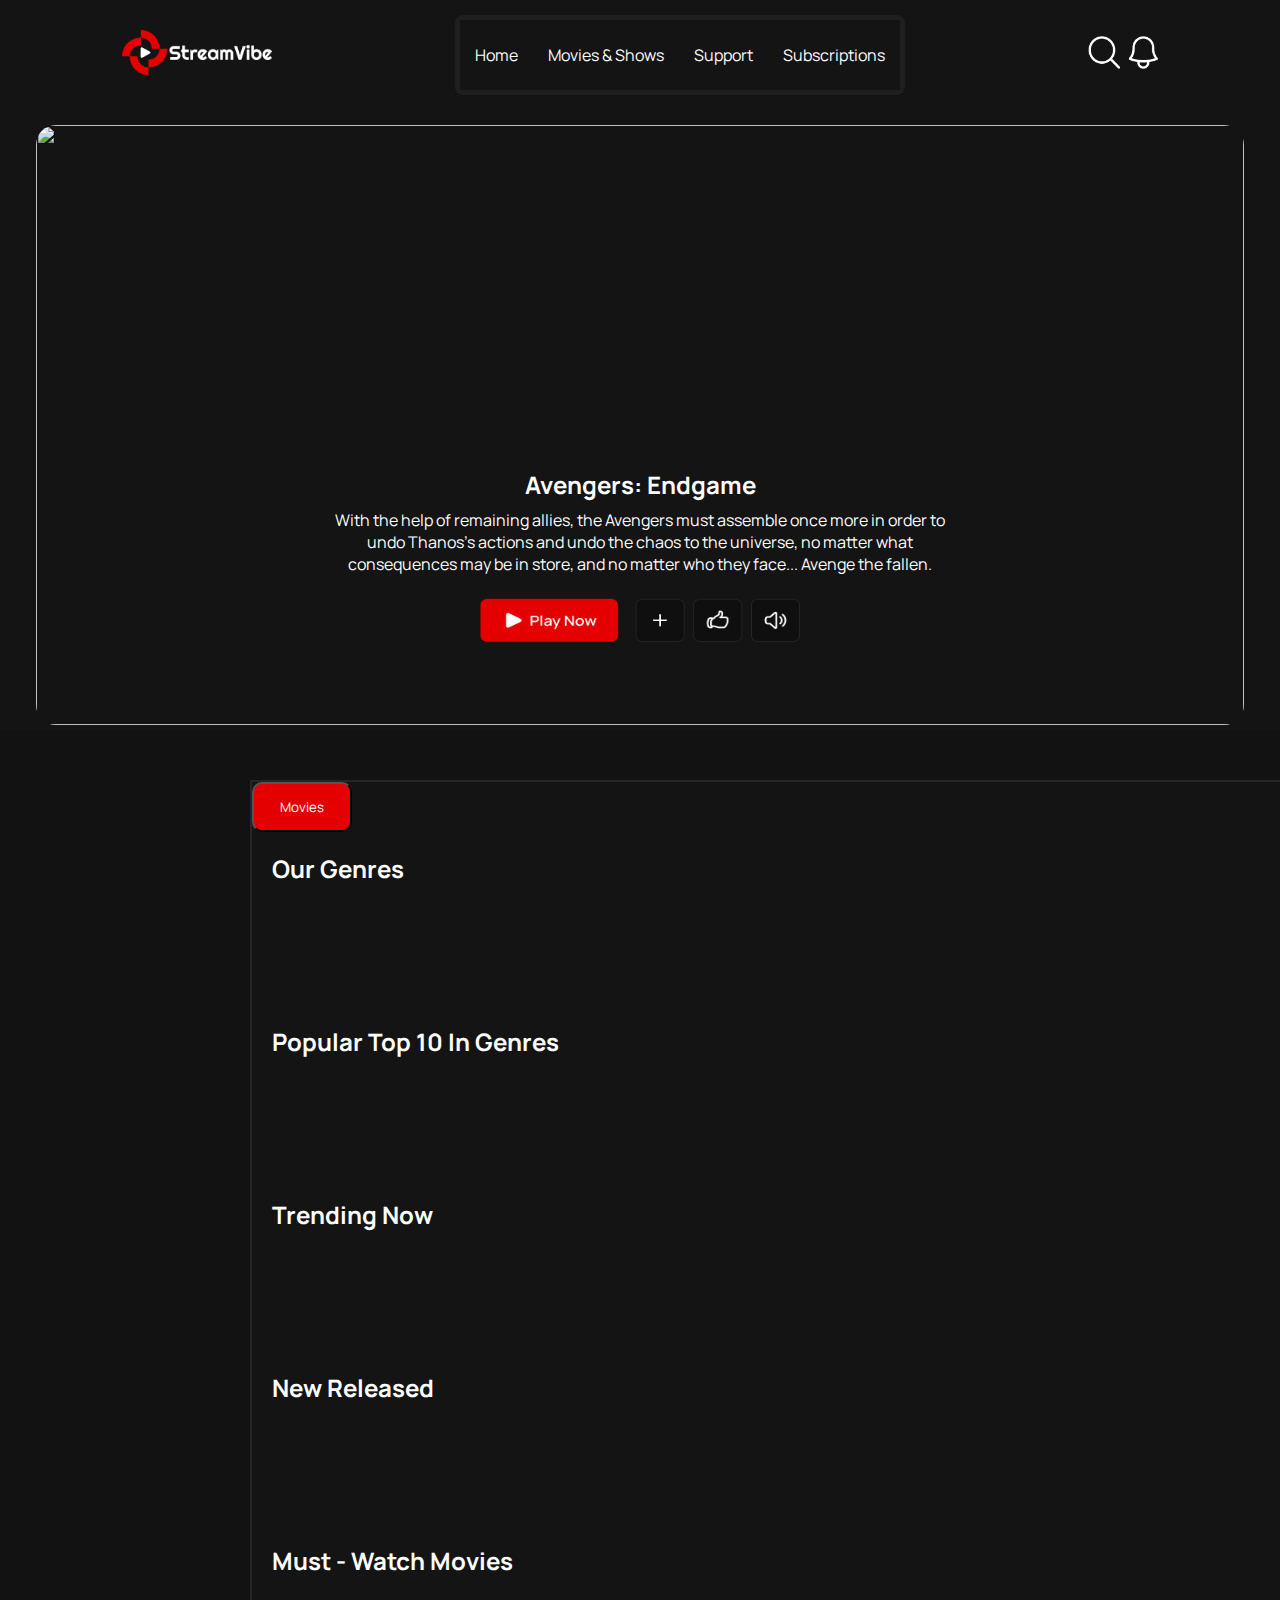
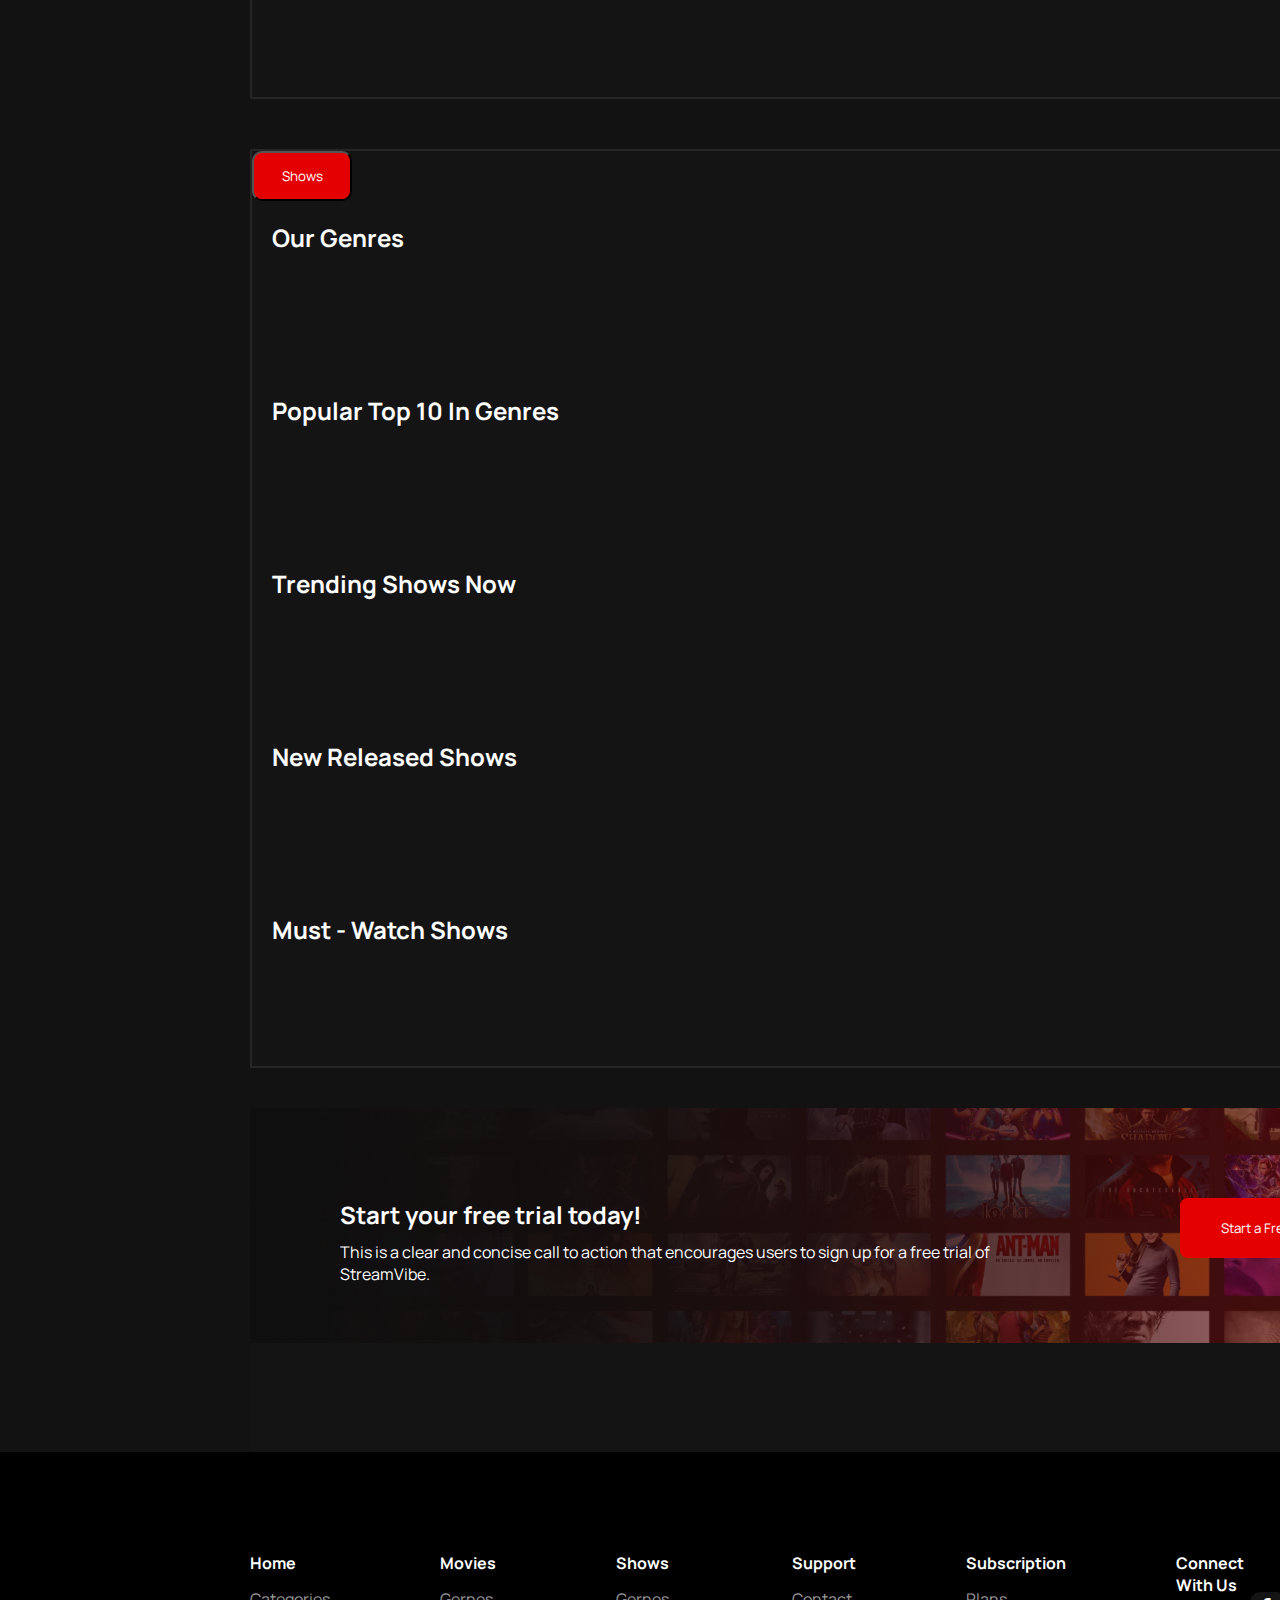
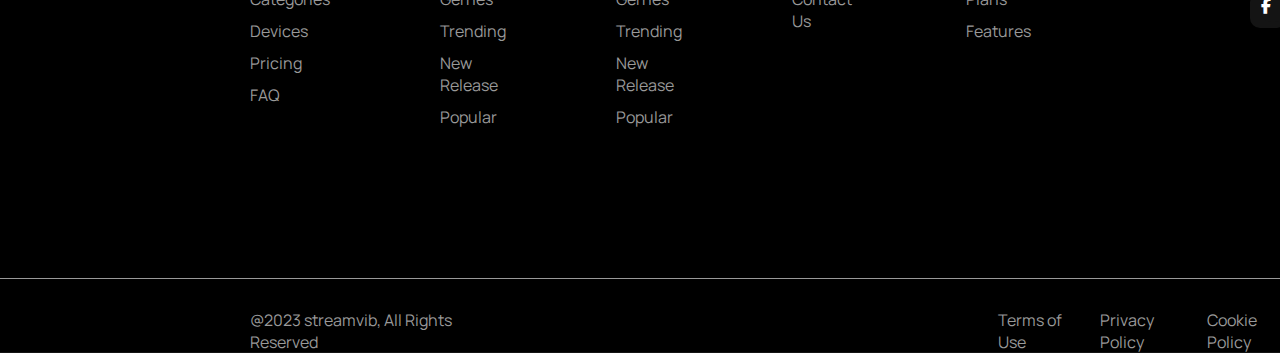
==== index_show_page.html @ 74d3181a "Merge pull request #9 from AmiriCoder/header-show-page" ====
<!DOCTYPE html>
<html lang="en">
<head>
    <meta charset="UTF-8">
    <meta name="viewport" content="width=device-width, initial-scale=1.0">
    <title>Document</title>
    <link rel="stylesheet" href="css/nava.css">
    <link rel="stylesheet" href="footer-responsive.css">
    <link rel="stylesheet" href="css/ahmad.css">
    <link rel="stylesheet" href="css/zahra.css">
    <link rel="preconnect" href="https://fonts.googleapis.com">
    <link rel="preconnect" href="https://fonts.gstatic.com" crossorigin>
    <link href="https://fonts.googleapis.com/css2?family=Manrope:wght@200..800&display=swap" rel="stylesheet">
    <link rel="stylesheet" href="https://cdnjs.cloudflare.com/ajax/libs/font-awesome/6.6.0/css/all.min.css">
    <link rel="stylesheet" href="css/owl.carousel.min.css">
    <link rel="stylesheet" href="css/owl.theme.default.min.css">
</head>
<body>

    <header>
        <section class="head-show">
            <nav class="navbar">
                <div class="logo">
                    <img src="assets/logo-header.png" alt="StreamVibe Logo">
                </div>
                <div class="navss">
                    <ul class="nav-links">
                        <li><a href="#">Home</a></li>
                        <li class="bor"><a href="#">Movies & Shows</a></li>
                        <li><a href="#">Support</a></li>
                        <li><a href="#">Subscriptions</a></li>
                    </ul>
                </div>

                <div class="nav-icons">
                    <img src="assets/imgs.png" alt="Search">
                </div>
            </nav>
            <div style="position: relative;">
                <div class="slid-img">
                    <img src="https://ichef.bbci.co.uk/news/976/cpsprodpb/E98E/production/_106809795_p073jk0n.jpg" alt="" style="width: 1208px; height: 600px; border-radius: 20px; filter: blur();">
                </div>
                <h2 style="position: absolute; top: 60%; left: 50%; transform: translate(-50%, -60%); color: white; background: transparent;">Avengers: Endgame</h2>
                <p style="position: absolute; top: 70%; left: 50%; transform: translate(-50%, -60%); color: white; background: transparent; width: 50%; text-align: center;">With the help of remaining allies, the Avengers must assemble once more in order to undo Thanos's actions and undo the chaos to the universe, no matter what consequences may be in store, and no matter who they face... Avenge the fallen.</p>
                <button style="position: absolute; top: 83%; left: 50%; transform: translate(-50%, -60%); border: none; background: transparent;">
                    <img src="assets/play.png" alt="" style="height: 43px; width: 320px; background: transparent;">
                </button>
            </div>
            
            
            

        </section>
    </header>
    
    <!-- movies -->
    
        <section class="objects">
            <button>Movies</button>
            <section class="SectionExplore2">
                <div class="w">
                    <h2>Our Genres</h2>
                </div>
                <div class="owl-theme Explore_box  Explore_box2 owl-carousel left"></div>
            </section>
            <section class="SectionExplore2">
                <div class="w">
                    <h2>Popular Top 10 In Genres</h2>
                </div>
                <div class="owl-theme Explore_box  Explore_box2 owl-carousel left"></div>
            </section>
            <section class="SectionExplore2">
                <div class="w">
                    <h2>Trending Now</h2>
                </div>
                <div class="owl-theme Explore_box  Explore_box2 owl-carousel left"></div>
            </section>
            <section class="SectionExplore2">
                <div class="w">
                    <h2>New Released</h2>
                </div>
                <div class="owl-theme Explore_box  Explore_box2 owl-carousel left"></div>
            </section>
            <section class="SectionExplore2">
                <div class="w">
                    <h2>Must - Watch Movies</h2>
                </div>
                <div class="owl-theme Explore_box  Explore_box2 owl-carousel left"></div>
            </section>
        </section>




        <section class="objects">
            <button>Shows</button>
            <section class="SectionExplore2">
                <div class="w">
                    <h2>Our Genres</h2>
                </div>
                <div class="owl-theme Explore_box  Explore_box2 owl-carousel left"></div>
            </section>
            <section class="SectionExplore2">
                <div class="w">
                    <h2>Popular Top 10 In Genres</h2>
                </div>
                <div class="owl-theme Explore_box  Explore_box2 owl-carousel left"></div>
            </section>
            <section class="SectionExplore2">
                <div class="w">
                    <h2>Trending Shows Now</h2>
                </div>
                <div class="owl-theme Explore_box  Explore_box2 owl-carousel left"></div>
            </section>
            <section class="SectionExplore2">
                <div class="w">
                    <h2>New Released Shows</h2>
                </div>
                <div class="owl-theme Explore_box  Explore_box2 owl-carousel left"></div>
            </section>
            <section class="SectionExplore2">
                <div class="w">
                    <h2>Must - Watch Shows</h2>
                </div>
                <div class="owl-theme Explore_box  Explore_box2 owl-carousel left"></div>
            </section>
        </section>
    
    <!-- baner -->
    <section class="baner">
        <div>
            <h2>Start your free trial today!</h2>   
            <p>This is a clear and concise call to action that encourages users to sign up for a free trial of StreamVibe.</p>  
        </div>
        <div>
            <button>Start a Free Trail</button>
        </div>
    </section>
    
    <!-- footer -->
    <section class="footer">
        <div class="footer_pos">
            <div>
                <h4><a href="">Home</a></h4>
                <ul>
                    <li><a href="">Categories</a></li>
                    <li><a href="">Devices</a></li>
                    <li><a href="">Pricing</a></li>
                    <li><a href="">FAQ</a></li>
                </ul>
            </div>

            <div>
                <h4><a href="">Movies</a></h4>
                <ul>
                    <li><a href="">Gernes</a></li>
                    <li><a href="">Trending</a></li>
                    <li><a href="">New Release</a></li>
                    <li><a href="">Popular</a></li>
                </ul>
            </div>
            <div>
                <h4><a href="">Shows</a></h4>
                <ul>
                    <li><a href="">Gernes</a></li>
                    <li><a href="">Trending</a></li>
                    <li><a href="">New Release</a></li>
                    <li><a href="">Popular</a></li>
                </ul>
            </div>
            <div>
                <h4><a href="">Support</a></h4>
                <ul>
                    <li><a href="">Contact Us</a></li>
                </ul>
            </div>
            <div>
                <h4><a href="">Subscription</a></h4>
                <ul>
                    <li><a href="">Plans</a></li>
                    <li><a href="">Features</a></li>
                </ul>
            </div>
            <div class="icons_footer">
                <h4><a href="">Connect With Us</a></h4>
            </div>
        </div>
        <div class="pos_icon_footer3">
            <div>
                <i class="fa-brands fa-facebook-f"></i>  
            </div>       
            
            <div>
                <i class="fa-brands fa-twitter"></i>
            </div> 
                
            <div>
                <i class="fa fa-linkedin" aria-hidden="true"></i>
            </div> 
        
        </div>

        <div class="last_part_of_footer">
            <span>@2023 streamvib, All Rights Reserved</span>
            <ul>
                <li><a href="">Terms of Use</a></li>
                <li><a href="">Privacy Policy</a></li>
                <li><a href="">Cookie Policy</a></li>
            </ul>
        </div>
    </section>

</body>
<!-- owl carousel -->
<script src="js/owl.carousel.min.js"></script>
<script src="https://cdnjs.cloudflare.com/ajax/libs/jquery/3.7.1/jquery.min.js"></script>
<script src="https://cdnjs.cloudflare.com/ajax/libs/jquery/3.7.1/jquery.min.js">
</script>
<!-- owl carousel -->
<script src="js/owl.carousel.min.js"></script>
<script src="js/main.js"></script>

</html>
---- css/nava.css ----
* {
    background-color: rgb(20, 20, 20);
    padding: 0px;
    margin: 0px;
    font-family: "Manrope", sans-serif;
}
/* ExploreSection */
.SectionExplore {
    display: flex;
    flex-direction: column;
    width: 1400px;
    overflow: hidden;
    text-align: center;

    margin-bottom: 100px;
    
}
.SectionExplore div h2 {
    
    margin-left: -470px;
    color: white;
    margin-bottom: 30px;
}
.SectionExplore div p {
    color: #999999;
   
    
}
/* Explore_box */
.Explore_box {
    border-radius: 10px;
    display: flex;
    gap: 120px;
    margin-left: 250px;
    
}

.Explore_box div h3{
    color: white;
    background-color: #262626;
    
}
.Explore_box div i{
    margin-top: 7px;
    color: white;
    background-color: #262626;
}
.cenareham {
    padding: 30px;
    display: flex;
    gap: 80px;
    background-color: #262626;
    margin-top: 40px;

}
.boxes{
    margin-top: -190px;
    box-sizing: border-box;
    width: 240px;
    height: 380px;
    
    background-color: #262626;
    border-radius: 10px;
}
.pics_of__Explorebox{
    border-radius: 10px;
    padding: 20px;
    margin-top: 300px;
    background-color: #262626;
}
.pics_of__Explorebox img{
    
    width: 193px;
    height: 210px;
}
.WeProvide {
    margin-left: 250px;
    margin-bottom: 150px;
}

.WeProvide div h2{
    color: white;
    margin-bottom: 30px;

}
.WeProvide div p{
    color: #999999;

}
.owl-theme {
    color: white;
}
.owl-nav{
    display: flex;
    gap: 224px;
    
}
.owl-dots{
    width: 207px;
    height: 50px;
    display: flex;
    align-items: center;
    justify-content: center;
    border-radius: 10px;
    position: absolute;
    top: 30px;
    right: 325px;
    
}
.owl-dot span{
    width: 15px !important;
    height: 5px !important;
    
    
}
.owl-nav{
    width: 330px;
    height: 68px;
    background-color: #0F0F0F;
    border: 1px solid #262626;
    position: absolute;
    top: 10px;
    right: 260px;
    border-radius: 10px;
}
/* .owl-next{
    overflow: hidden;
    z-index: 1;
    
} */
.owl-next span{
    
    background-color: transparent;
    width: 60px;
    height: 60px;
    background-color: #262626;
    border-radius: 6px;
    padding: 15px;
}
.owl-prev span{
    
    background-color: transparent;
    width: 60px;
    height: 60px;
    background-color: #262626;
    border-radius: 6px;
    padding: 15px;
}
.owl-dot.active span{
    background-color: red !important; /* Active dot color */
}

/* WeProvide_boxes */
.box_WeProvide{
    width: 342px;
    height: 183px;
    border-radius: 12px;
    padding: 20px;
    background: linear-gradient(40deg, rgba(0,0,0,1) 68%, rgb(42,7,7) 100%, rgba(45,2,2,1) 100%);
    margin-bottom: 20px;
}
.WeProvide_text{
    margin-bottom: 50px;
}
.box_WeProvide div{
    
    display: flex;
    color: white;
    background-color: transparent;
}
.box_WeProvide div h3{
    background-color: transparent;
}
.box_WeProvide div span{
    width: 72px;
    height: 72px;
    border-radius: 12px;
    background-color: #1F1F1F;
    background-color: transparent;
}
.box_WeProvide p{
    background-color: transparent;
    
}
.WeProvide_pos_box {
    display: flex;
    gap: 20px;
}

/* footer */
.footer {
    width: 100%;
    height: 500px;
    background-color: #000000;
    display: flex;
    flex-direction: column;
    gap: 80px;
    margin-top: -100px;
}
.footer_pos {
    display: flex;
    background-color: transparent;
    gap: 110px;
    padding: 100px 250px;
    

}
.footer_pos div h4{
    background-color: transparent;
}
.footer_pos div h4 a{
    color: white;
    background-color: transparent;
    list-style-type: none;
    text-decoration: none;
} 
.footer_pos div ul li{
    background-color: transparent;
}
.footer_pos div ul li a{
    color: #999999 !important;
    background-color: transparent;
    list-style-type: none;
    text-decoration: none;

    
}
.footer_pos div{
    background-color: transparent;
    display: flex;
    flex-direction: column;
    gap: 14px;
  
}
.footer_pos div ul{
    background-color: transparent;
    display: flex;
    flex-direction: column;
    gap: 10px;
    margin-bottom: -30px;
    
}
.last_part_of_footer{
    padding-top: 30px;
    gap: 280px;
    display: flex;
    color: #999999;
    background-color: transparent;
    border-top: 1px solid #999999;
}
.last_part_of_footer span{
    background-color: transparent;
    padding-left: 250px;
}
.last_part_of_footer ul{
    background-color: transparent;
    padding-left: 250px;
    display: flex;
    gap: 30px;
    background-color: transparent;
    
}
.last_part_of_footer ul li{
    background-color: transparent;
}

.last_part_of_footer ul li a{
    color: #999999;
    text-decoration: none;
    background-color: transparent;
    
}    

.pos_icon_footer2 {
    background-color: transparent;
    display: flex;
    width: 130px;
    position: absolute;
    margin-bottom: -30px;
    left: 1255px;
    bottom: -3170px;
    gap: 10px;
    

    

}
.pos_icon_footer2 div{
    width: 256px;
    height: 36px;
    border-radius: 10px;
    display: flex;
    justify-content: center;
    align-items: center;
}

.pos_icon_footer2 i{
    margin-left: 10px;
    color: white;
    width: 24px;
    height: 24px;
    border-radius: 10px;
    
    
}
/* show page */
/* movies */

.line{
    padding: 0px;
    margin-left: -200px;
}

.objects{
    align-items: center;
    width: 1240px;
    height: inherit;
    margin-top: 50px;
    border: 2px solid #262626;
    margin-left: 250px;
    margin-bottom: 40px;
}
.objects button{
    background-color: #E50000;
    color: white;
    width: 100px;
    height: 50px;
    border-radius: 10px;
    
}

.SectionExplore2 {
    
    padding: 20px;
    display: flex;
    flex-direction: column;
    width: 1200px;
    overflow: hidden;
    color: white;
    gap: 100px;
    margin-bottom: 100px;
    
    
}

.SectionExplore2 .w{
    width: 400px;
}

.left{
    margin-top: -100px;
    margin-left: 100px;
    
    
}

.Explore_box2 .owl-nav{
    margin-right: -130px;
    
    
}
.Explore_box2 .owl-dots{
    margin-right: -129px;
}
.Explore_box2 .owl-stage-outer{
    padding: 30px;
    margin-left: -300px;
}

.baner{
    background-image: url(../assets/Background\ Images.png);
    width: 1200px;
    padding: 20px;
    height: 444px;
    background-size: contain;
    background-repeat: no-repeat;
    margin-left: 250px;
    display: flex;
}
.baner1{
    background-image: url(../assets/Background\ Images.png);
    width: 1100px;
    padding: 20px;
    height: 344px;
    background-size: contain;
    background-repeat: no-repeat;
    margin-left: 250px;
    display: flex;
}

.baner button{
    background-color: #E50000;
    width: 180px;
    height: 60px;
    border-radius: 8px;
    border: none;
}
.baner div{
    margin: 70px;
    
    background-color: transparent;
    color: white;
}
.baner div button{
    color: white;
}
.baner p{
    background-color: transparent;
}
.baner h2{
    margin-bottom: 10px;
    background-color: transparent;
}

.pos_icon_footer3 {
    background-color: transparent;
    display: flex;
    width: 130px;
    position: absolute;
    margin-top: 140px;
    left: 1250px;
    gap: 10px;
    color: white;
    
    

}
.pos_icon_footer3 div{
    width: 256px;
    height: 36px;
    border-radius: 10px;
    display: flex;
    justify-content: center;
    align-items: center;
}

.pos_icon_footer3 i{
    margin-left: 10px;
    color: white;
    width: 24px;
    height: 24px;
    border-radius: 10px;
    
    
}
---- css/ahmad.css ----
.Frequently-Asked-Questions {
    display: flex;
    flex-direction: column;
}

.Frequently-Asked h2 {
    color: white;
}
.Frequently-Asked p {
    color: #999999;
    font-size: 16px;
}


.flexer {
    display: flex;
    
}
.flexer div p{
    margin-top: 30px;
}

.Frequently-Asked button {
    height: 50px;
    width: 170px;
    margin-bottom: 30px;
    color: white;
    background-color: #E50000;
    font-size: 13px;
    border-radius: 8px;
    border: none;
    margin-left: 20px;
}


.i1img {
    height: 67px;
    width: 62px;
}

.i2img {
    height: 1px;
    width: 500px;
    margin-bottom: 10px;
    margin-top: 10px;
}

.q-box span {
    color: #FFFFFF;
    font-size: 15px;
    margin-top: 7px;
}


.Frequently-Main {
    display: flex;
    justify-content: space-between; 
    
    margin-left: 250px;
    
    
}

.left-box, .right-box {
    display: flex;
    flex-direction: column;
    width: 48%; 
}


.boxx {
    display: flex;
    align-items: center;
    text-align: center;
    gap: 150px;
}


.q-box {
    box-sizing: border-box;
    display: flex;
    width: 500px;
    height: 70px;
    align-items: center; 
    justify-content: space-between; 
    cursor: pointer; 
}

.plus-img {
    height: 15px;
    width: 15px;
    margin-top: 7px;
    margin-right: 10px; 
}


.q-box.new_back .answer-content {
    display: block;
}


.answer-content {
    display: none;
    color: #999999;
    font-size: 14px;
    padding-left: 70px; 
    margin-bottom: 15px;
}


.q-box.new_back + .answer-content {
    display: block;
}

.answer-content {
    max-width: 500px;
    text-align: left;

}



.pricing-section {
    padding: 50px 0;
    margin-top: 100px;
}
.pricing-section h2{
    color: white;
    margin-left: 250px;
    margin-bottom: 20px;
}
.pos{
    display: flex;
    gap: 150px;
}


.pricing-section p {
    color: #999;
    margin-bottom: 30px;
    margin-left: 250px;
}

.toggle-container {
    background-color: black;
    display: flex;
    justify-content: center;
    align-items: center;
    margin-bottom: 40px;
    border: 1px solid #999999;
    border-radius: 10px;
    padding: 10px;
}

.toggle-button {
    
    color: #999999;
    border: 1px solid white;
    padding: 10px 20px;
    margin: 0 5px;
    cursor: pointer;
    border-radius: 5px;
    transition: all 0.3s ease;
    width: 88px;
    height: 50px;
    border: none;
}

.toggle-button.active {
    
    color: white;
    border: none;
    
}

.plans-container {
    display: flex;
    margin-left: 250px;
    gap: 15px;
}

.plan-box {
    background-color: #1A1A1A;
    padding: 30px;
    
    border-radius: 12px;
    
    box-sizing: border-box;
    width: 375px;
    height: 355px;
}

.plan-box div{
    background-color: #1A1A1A;
    margin-top: 45px;
    
}

.plan-box h2 {
    background-color: #1A1A1A;
    color: white;
    margin-left: 10px;
    margin-bottom: 15px;
}

.plan-box p {
    background-color: #1A1A1A;
    color: #999;
    font-size: 14px;
    margin-bottom: 70px;
    margin-left: 10px;
}

.plan-box h3 {
    font-size: 2rem;
    margin-bottom: 20px;
    background-color: #1A1A1A;
    color: white;
    margin-left: 10px;
}
.pos_button {
    display: flex;
    gap: 10px;
}
.plan-box span {
    background-color: #1A1A1A;
    font-size: 1rem;
    color: #999;
}

.btn-trial, .btn-choose {
    display: block;
    width: 100%;
    padding: 10px;
    border: none;
    border-radius: 5px;
    cursor: pointer;
    margin-bottom: 10px;
}

.btn-trial {

    background-color: #141414;
    color: white;
    border: 1px solid #141414;
}

.btn-choose {
    
    background-color: #E50000;
    color: white;
    transition: background-color 0.3s ease;
}



* {
    margin: 0;
    padding: 0;
    box-sizing: border-box;
}

body {
    font-family: Arial, sans-serif;
    background-color: #121212;
}

.navbar {
    display: flex;
    justify-content: space-between;
    align-items: center;
    background-color: #1c1c1c;
    padding: 15px 20px;

}

.logo img {
    width: 150px;
}

.navss {
    border: 5px solid rgb(31, 31, 31);
    border-radius: 8px;
    background-color: rgb(15, 15, 15);
}

.nav-links {
    list-style: none;
    display: flex;
}

.nav-links li {
    margin: 0 15px;
    margin-top: 24px;
    margin-bottom: 24px;
}

.nav-links a {
    margin-top: 120px;
    color: rgb(255, 255, 255);
    text-decoration: none;
    background-color: transparent;
    font-size: 16px;
    padding: 5px 0;
    position: relative;
}

.nav-links a:hover {
    color: #e50914;
}

.nav-icons a {
    margin-left: 15px;
    height: 10px;
    background-color: rgb(28, 28, 28);
}

.nav-icons img {
    width: 70px;
}

.bor {
    border-radius: 5px;


}

.slid-img {
    justify-content: center;
    text-align: center;
}
---- css/zahra.css ----
.image-header{
    background-image: url(../Sub\ Container.png);
    height: 100vh;
    background-position: center;
    background-repeat: no-repeat;
    background-size: cover;
    margin-bottom: 100px;
    
}

.navbar{
    background-color: transparent;
    display: flex;
    justify-content:space-around;
    align-items: center;
    padding-bottom:30px;
    padding-right:30px ;
    margin-left: 10px;
}
 .navcenter{ display: flex;
    justify-content:space-around;
    align-items: center;
    padding-bottom:30px;  
    gap: 30px;
   
}
.nav-center{
    display: flex;
    justify-content:space-around;
    align-items: center;
    gap: 30px;
    border-radius: 12px;
    padding: 20px;
    color: white;
    background-color:#1E1E1E;
}

li{
    list-style-type: none;
}
.btn{
    background-color: #1E1E1E;

    border-radius: 8px;
    color: white;
    padding: 10px;
    border-style: none;
}
.img2 {
    display: flex;
    gap: 30px;
}

.img2 a i{
    color: white;
}
.img{
   
    display: flex;
    width:199px ;
    height:60px ;
    margin: 10px;
    justify-content:center;
    align-items: baseline;
}
.txt{
    display: flex;
    justify-content: center;
    margin-bottom: 30px;
    color: white;
    margin-top:550px;
    font-size: 48px;
   
}

.txt1{display: flex;
    
    justify-content: center;
    
    color: white;
    /* margin-top:30px; */
}
.btn2{
    display: flex;
    justify-content: center;
    color:white;
    background-color: #E50000;
    border: none;
    align-items: center;
    width: 209px;
    height: 52px;
    border-radius: 8px;
}
#color{

    
    background-color: #1E1E1E;
}
.button{

    display: flex;
    justify-content: center;
    align-items: center;
    padding-top: 90px;
}
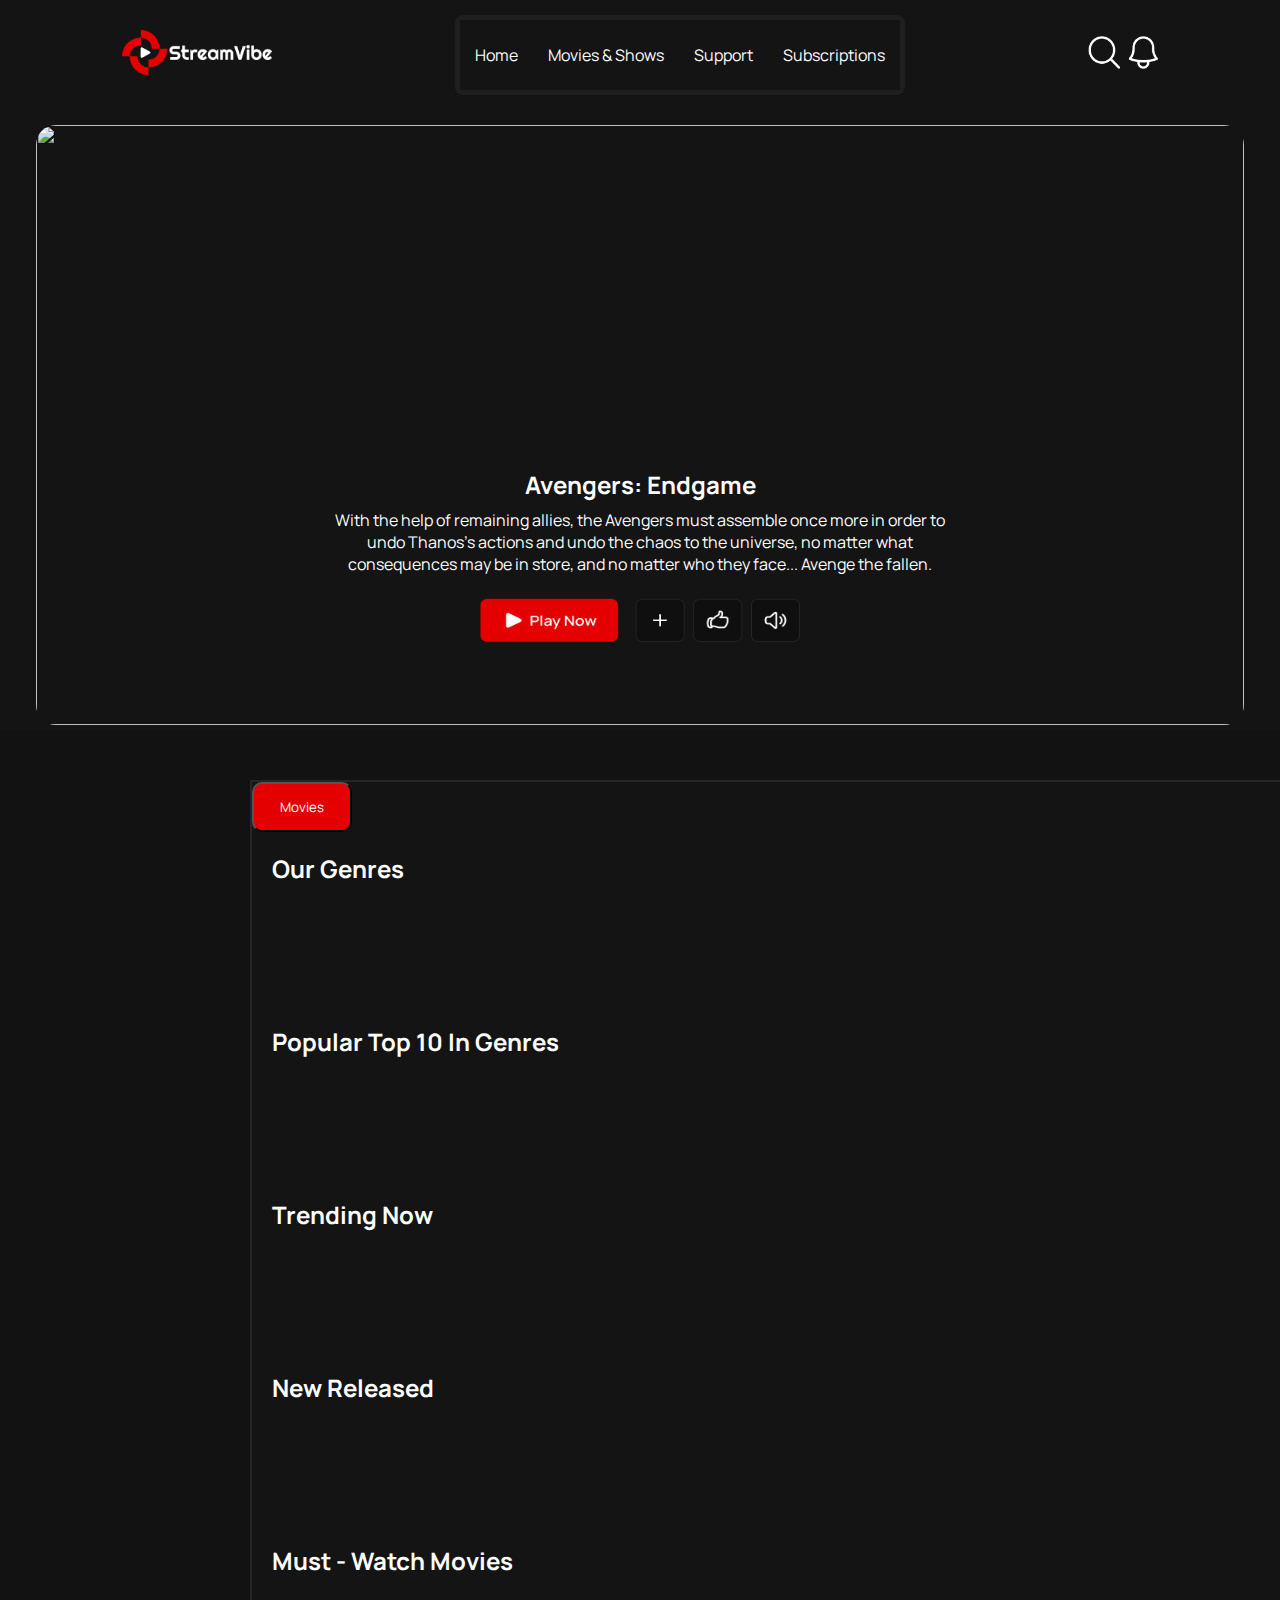
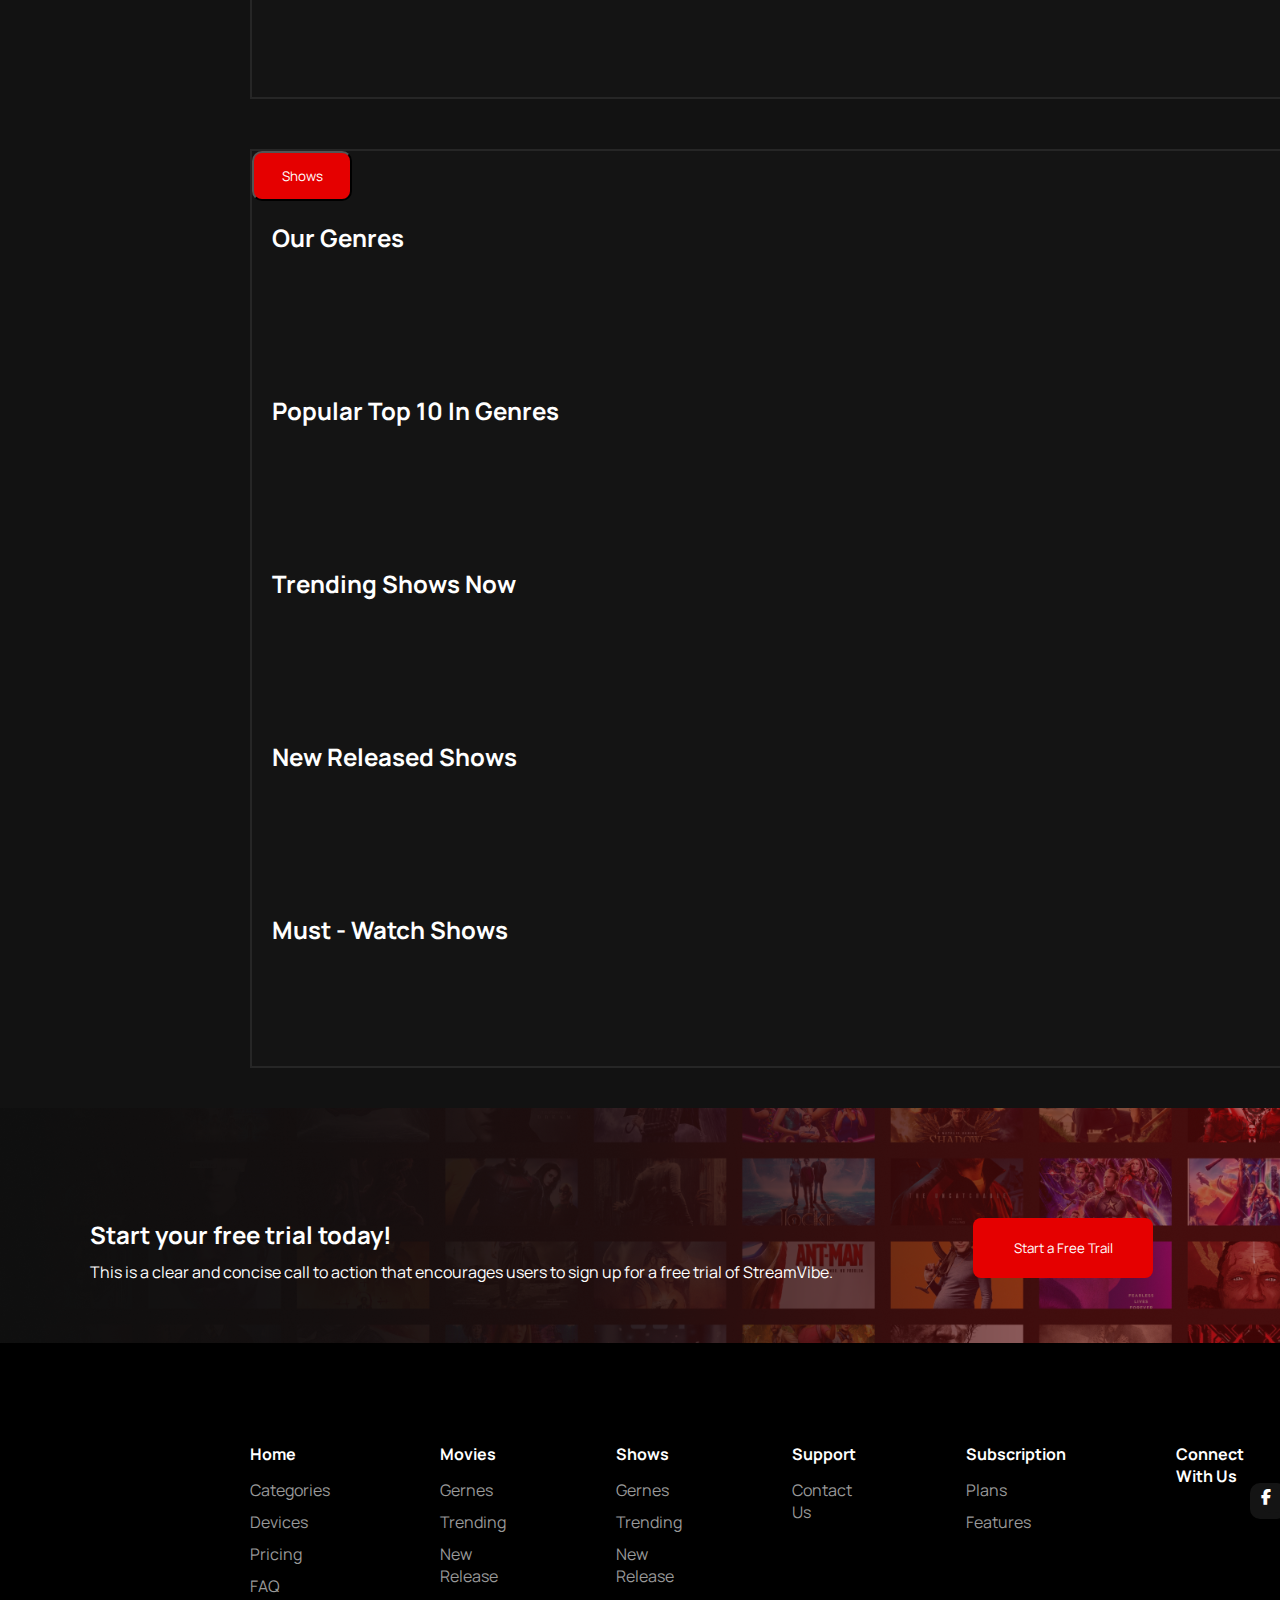
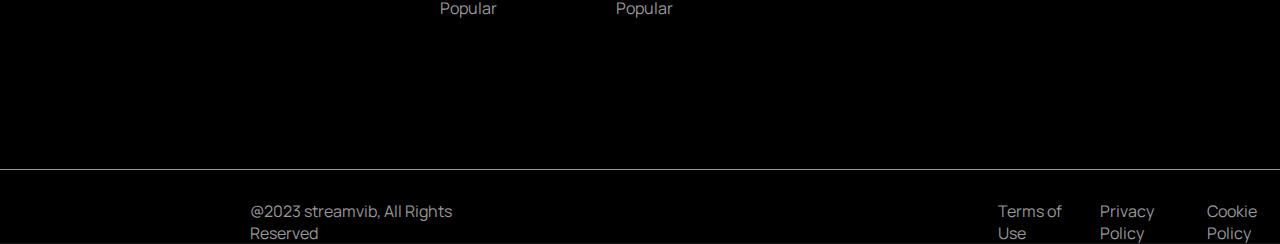
==== commit bd639531: "responsive banner" ====
--- a/index_show_page.html
+++ b/index_show_page.html
@@ -127,12 +127,12 @@
         </section>
     
     <!-- baner -->
-    <section class="baner">
-        <div>
+    <section class="baner test row">
+        <div class="">
             <h2>Start your free trial today!</h2>   
             <p>This is a clear and concise call to action that encourages users to sign up for a free trial of StreamVibe.</p>  
         </div>
-        <div>
+        <div class="col-md-6">
             <button>Start a Free Trail</button>
         </div>
     </section>
--- a/css/nava.css
+++ b/css/nava.css
@@ -367,50 +367,6 @@
     margin-left: -300px;
 }
 
-.baner{
-    background-image: url(../assets/Background\ Images.png);
-    width: 1200px;
-    padding: 20px;
-    height: 444px;
-    background-size: contain;
-    background-repeat: no-repeat;
-    margin-left: 250px;
-    display: flex;
-}
-.baner1{
-    background-image: url(../assets/Background\ Images.png);
-    width: 1100px;
-    padding: 20px;
-    height: 344px;
-    background-size: contain;
-    background-repeat: no-repeat;
-    margin-left: 250px;
-    display: flex;
-}
-
-.baner button{
-    background-color: #E50000;
-    width: 180px;
-    height: 60px;
-    border-radius: 8px;
-    border: none;
-}
-.baner div{
-    margin: 70px;
-    
-    background-color: transparent;
-    color: white;
-}
-.baner div button{
-    color: white;
-}
-.baner p{
-    background-color: transparent;
-}
-.baner h2{
-    margin-bottom: 10px;
-    background-color: transparent;
-}
 
 .pos_icon_footer3 {
     background-color: transparent;
--- a/css/zahra.css
+++ b/css/zahra.css
@@ -105,3 +105,77 @@
     padding-top: 90px;
 }
 
+/* banner */
+.baner{
+    background-image: url(../assets/Background\ Images.png);
+    /* width: 100%; */
+    padding: 40px 20px;
+    display: flex;
+    flex-direction: row;
+    /* height: 444px; */
+    background-size: contain;
+    /* background-repeat: no-repeat; */
+    /* margin-left: 250px;
+    display: flex; */
+    padding-bottom: 90px;
+}
+.baner1{
+    background-image: url(../assets/Background\ Images.png);
+    width: 1100px;
+    padding: 20px;
+    height: 344px;
+    background-size: contain;
+    background-repeat: no-repeat;
+    margin-left: 250px;
+    display: flex;
+}
+
+.baner button{
+    background-color: #E50000;
+    width: 180px;
+    height: 60px;
+    border-radius: 8px;
+    border: none;
+    justify-items: center;
+}
+.baner div{
+    margin: 70px;
+    
+    background-color: transparent;
+    color: white;
+}
+.baner div button{
+    color: white;
+}
+.baner p{
+    background-color: transparent;
+}
+.baner h2{
+    margin-bottom: 10px;
+    background-color: transparent;
+}
+
+
+    @media screen and (max-width: 800px) {
+        /* .baner2{
+          display: flex; 
+          flex-direction: column;
+          
+        }
+    .textbaner{
+        text-align: center;
+    } */
+    .test{
+        display: flex;
+        flex-direction: column;
+    }
+      }
+
+
+      /* .row{
+        display: flex;
+        flex-wrap: nowrap;
+      }
+       */
+
+
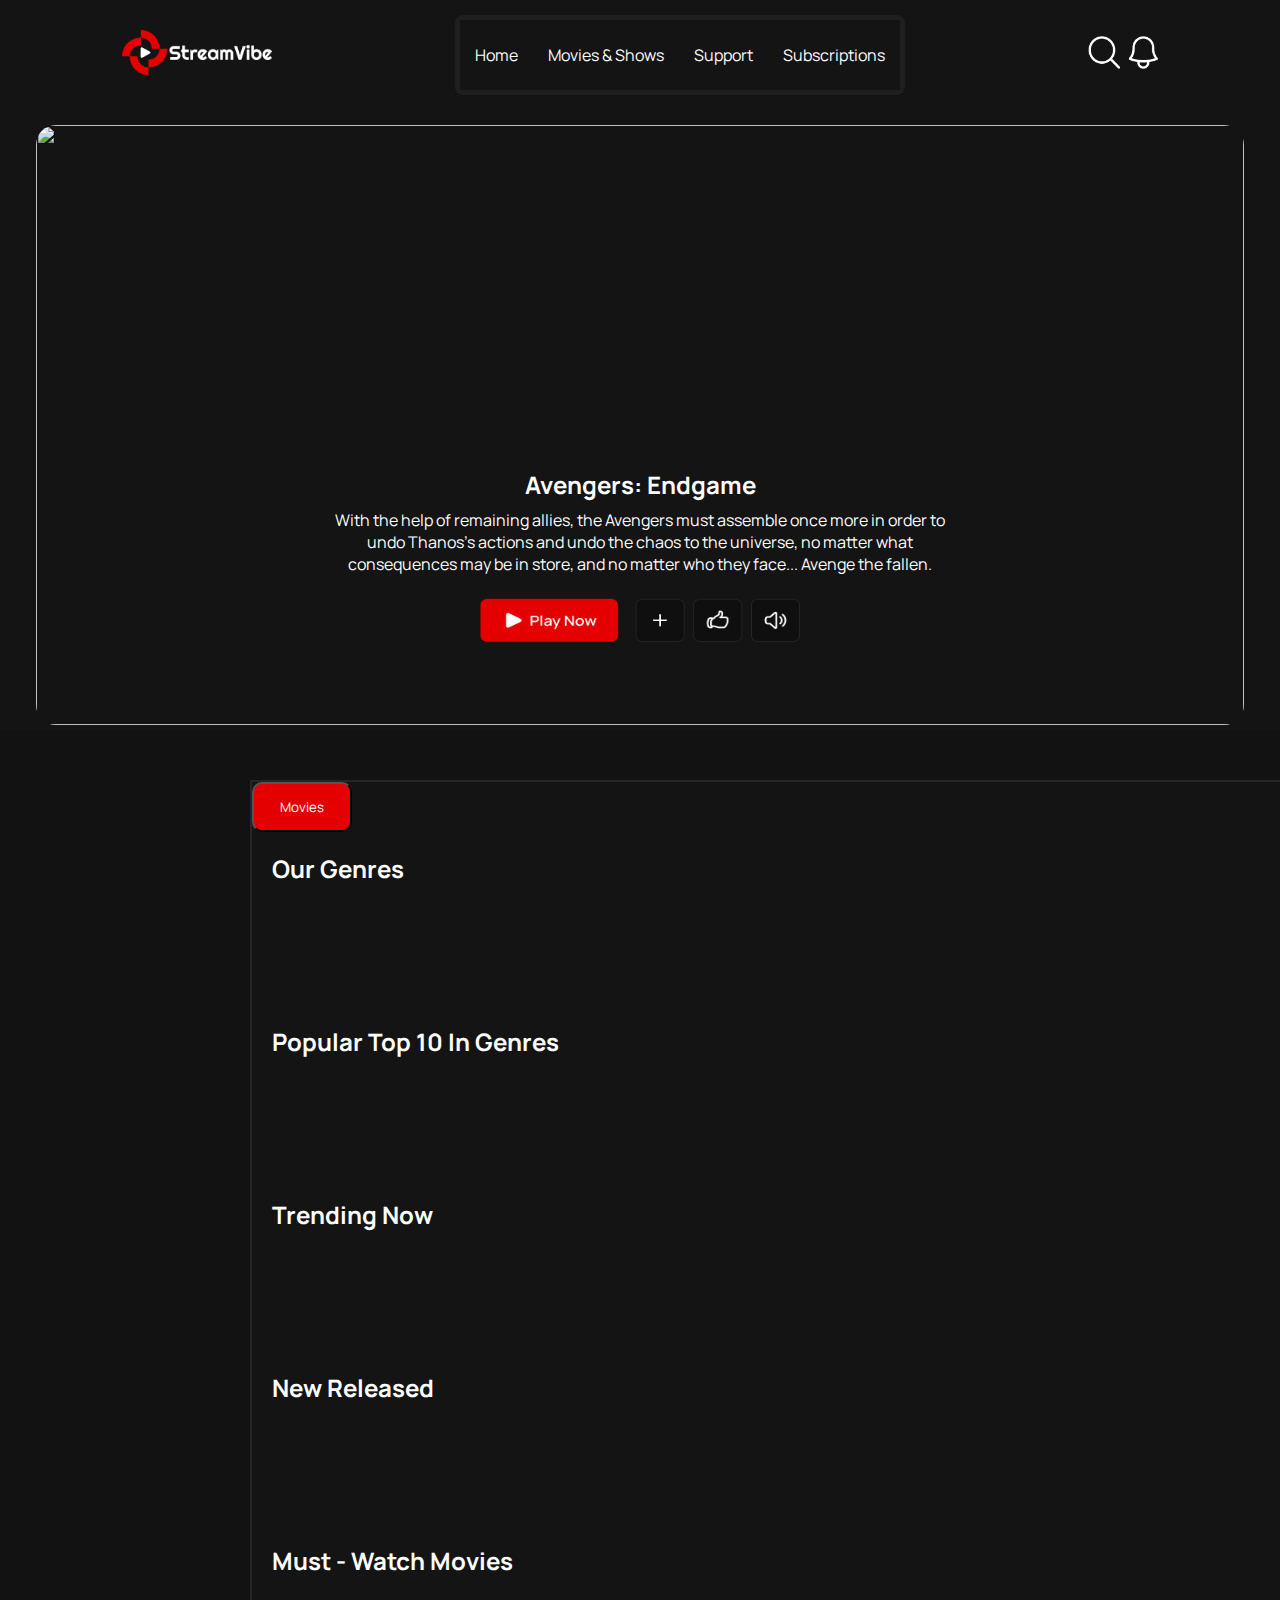
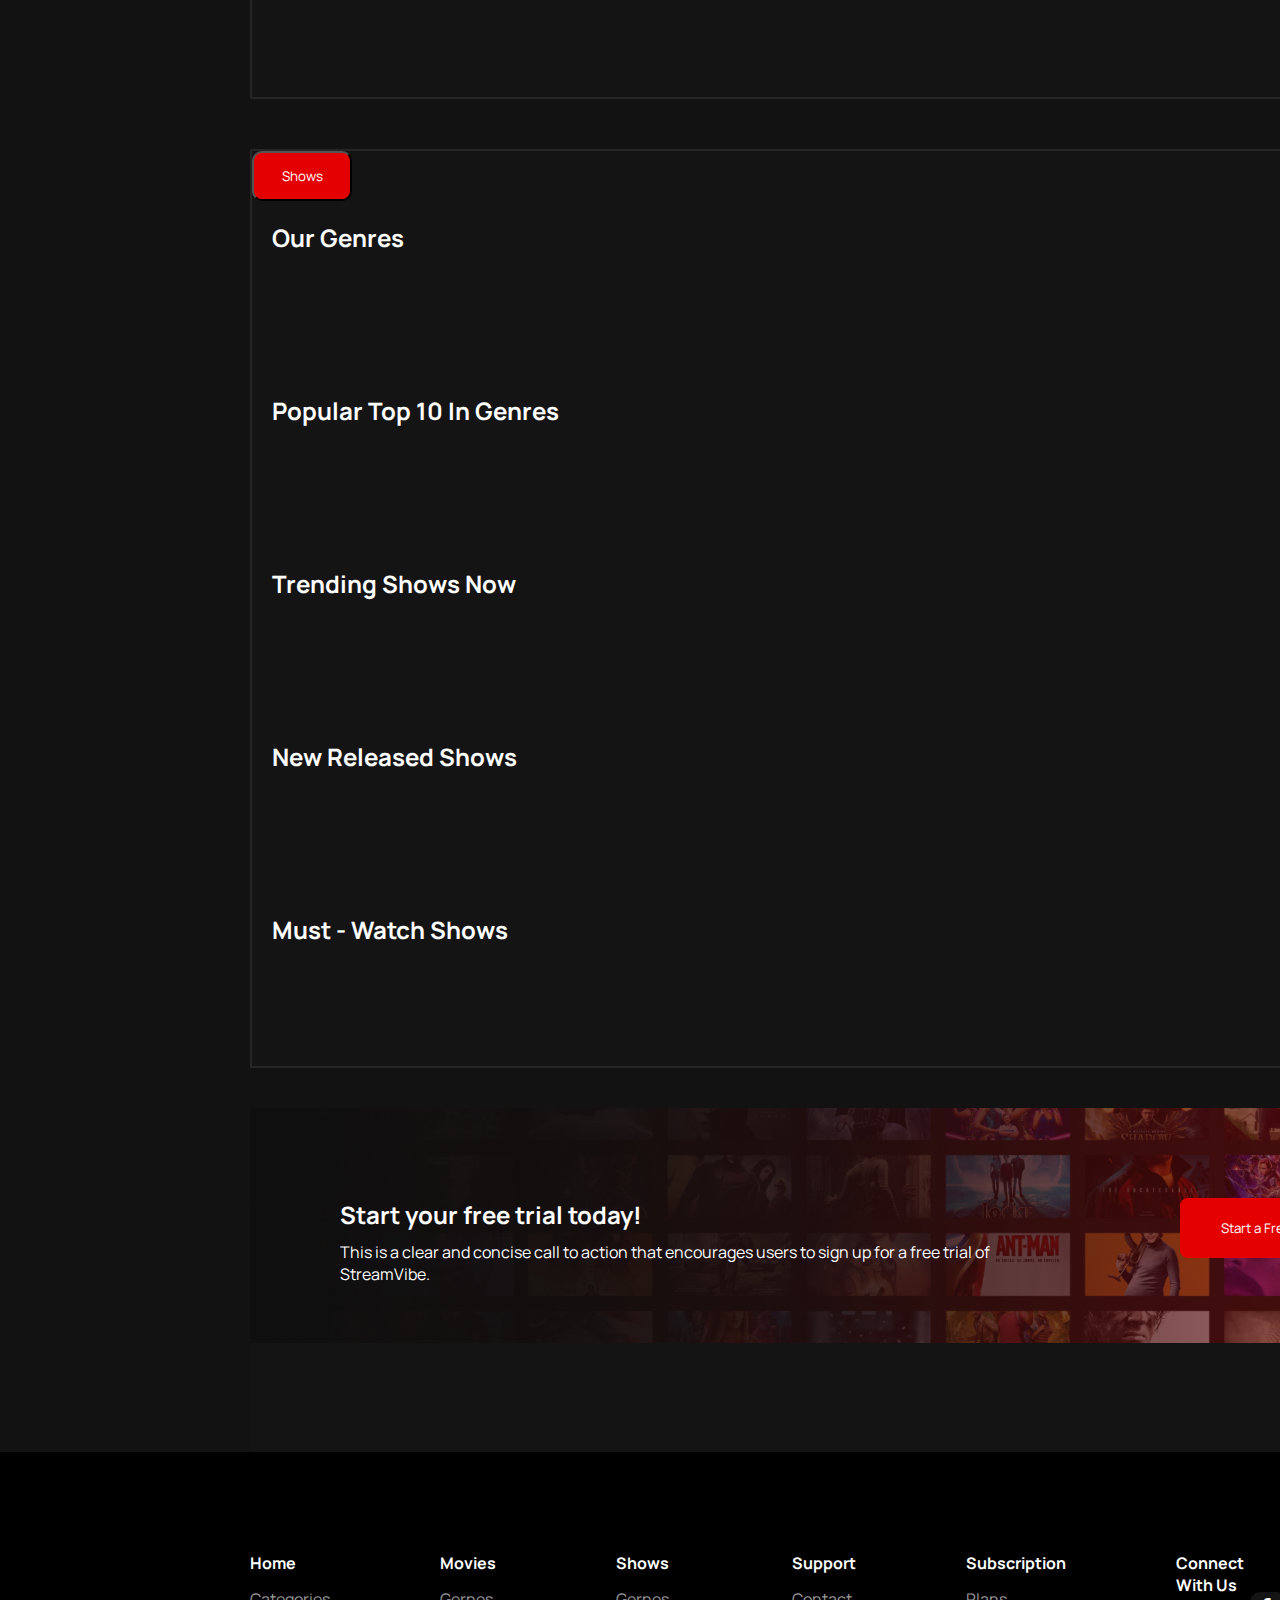
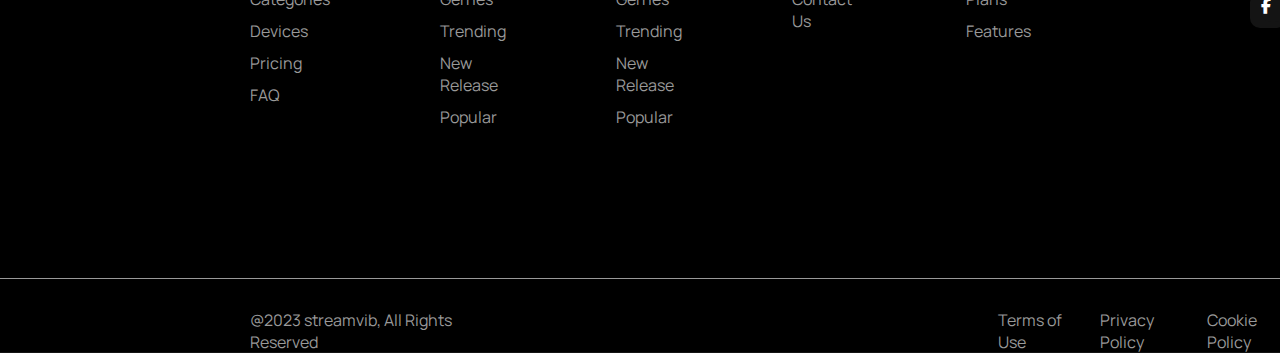
==== commit 15fda468: "updates" ====
--- a/index_show_page.html
+++ b/index_show_page.html
@@ -61,31 +61,31 @@
                 <div class="w">
                     <h2>Our Genres</h2>
                 </div>
-                <div class="owl-theme Explore_box  Explore_box2 owl-carousel left"></div>
+                <div class="owl-theme Explore_box  Explore_box2 owl-carousel left owl-carousel-2"></div>
             </section>
             <section class="SectionExplore2">
                 <div class="w">
                     <h2>Popular Top 10 In Genres</h2>
                 </div>
-                <div class="owl-theme Explore_box  Explore_box2 owl-carousel left"></div>
+                <div class="owl-theme Explore_box  Explore_box2 owl-carousel left owl-carousel-3"></div>
             </section>
             <section class="SectionExplore2">
                 <div class="w">
                     <h2>Trending Now</h2>
                 </div>
-                <div class="owl-theme Explore_box  Explore_box2 owl-carousel left"></div>
+                <div class="owl-theme Explore_box  Explore_box2 owl-carousel left owl-carousel-4"></div>
             </section>
             <section class="SectionExplore2">
                 <div class="w">
                     <h2>New Released</h2>
                 </div>
-                <div class="owl-theme Explore_box  Explore_box2 owl-carousel left"></div>
+                <div class="owl-theme Explore_box  Explore_box2  owl-carousel left owl-carousel-4"></div>
             </section>
             <section class="SectionExplore2">
                 <div class="w">
                     <h2>Must - Watch Movies</h2>
                 </div>
-                <div class="owl-theme Explore_box  Explore_box2 owl-carousel left"></div>
+                <div class="owl-theme Explore_box  Explore_box2 owl-carousel left owl-carousel-5"></div>
             </section>
         </section>
 
@@ -98,41 +98,41 @@
                 <div class="w">
                     <h2>Our Genres</h2>
                 </div>
-                <div class="owl-theme Explore_box  Explore_box2 owl-carousel left"></div>
+                <div class="owl-theme Explore_box  Explore_box2 owl-carousel left owl-carousel-2"></div>
             </section>
             <section class="SectionExplore2">
                 <div class="w">
                     <h2>Popular Top 10 In Genres</h2>
                 </div>
-                <div class="owl-theme Explore_box  Explore_box2 owl-carousel left"></div>
+                <div class="owl-theme Explore_box  Explore_box2 owl-carousel left owl-carousel-6"></div>
             </section>
             <section class="SectionExplore2">
                 <div class="w">
                     <h2>Trending Shows Now</h2>
                 </div>
-                <div class="owl-theme Explore_box  Explore_box2 owl-carousel left"></div>
+                <div class="owl-theme Explore_box  Explore_box2 owl-carousel left owl-carousel-7"></div>
             </section>
             <section class="SectionExplore2">
                 <div class="w">
                     <h2>New Released Shows</h2>
                 </div>
-                <div class="owl-theme Explore_box  Explore_box2 owl-carousel left"></div>
+                <div class="owl-theme Explore_box  Explore_box2 owl-carousel left owl-carousel-8"></div>
             </section>
             <section class="SectionExplore2">
                 <div class="w">
                     <h2>Must - Watch Shows</h2>
                 </div>
-                <div class="owl-theme Explore_box  Explore_box2 owl-carousel left"></div>
+                <div class="owl-theme Explore_box  Explore_box2 owl-carousel left owl-carousel-9"></div>
             </section>
         </section>
     
     <!-- baner -->
-    <section class="baner test row">
-        <div class="">
+    <section class="baner">
+        <div>
             <h2>Start your free trial today!</h2>   
             <p>This is a clear and concise call to action that encourages users to sign up for a free trial of StreamVibe.</p>  
         </div>
-        <div class="col-md-6">
+        <div>
             <button>Start a Free Trail</button>
         </div>
     </section>
--- a/css/nava.css
+++ b/css/nava.css
@@ -30,7 +30,8 @@
 .Explore_box {
     border-radius: 10px;
     display: flex;
-    gap: 120px;
+    
+    gap: 20px;
     margin-left: 250px;
     
 }
@@ -53,15 +54,22 @@
     margin-top: 40px;
 
 }
+.cenareham img{
+    width: 170px;
+    height: 20px;
+}
+
 .boxes{
     margin-top: -190px;
     box-sizing: border-box;
     width: 240px;
     height: 380px;
-    
-    background-color: #262626;
-    border-radius: 10px;
-}
+   
+    background-color: #262626;
+    border-radius: 10px;
+}
+
+
 .pics_of__Explorebox{
     border-radius: 10px;
     padding: 20px;
@@ -278,7 +286,7 @@
     position: absolute;
     margin-bottom: -30px;
     left: 1255px;
-    bottom: -3170px;
+    bottom: -3050px;
     gap: 10px;
     
 
@@ -353,6 +361,10 @@
     
     
 }
+.Explore_box{
+    display: flex !important;
+    gap: 100px;
+}
 
 .Explore_box2 .owl-nav{
     margin-right: -130px;
@@ -367,6 +379,50 @@
     margin-left: -300px;
 }
 
+.baner{
+    background-image: url(../assets/Background\ Images.png);
+    width: 1200px;
+    padding: 20px;
+    height: 444px;
+    background-size: contain;
+    background-repeat: no-repeat;
+    margin-left: 250px;
+    display: flex;
+}
+.baner1{
+    background-image: url(../assets/Background\ Images.png);
+    width: 1100px;
+    padding: 20px;
+    height: 344px;
+    background-size: contain;
+    background-repeat: no-repeat;
+    margin-left: 250px;
+    display: flex;
+}
+
+.baner button{
+    background-color: #E50000;
+    width: 180px;
+    height: 60px;
+    border-radius: 8px;
+    border: none;
+}
+.baner div{
+    margin: 70px;
+    
+    background-color: transparent;
+    color: white;
+}
+.baner div button{
+    color: white;
+}
+.baner p{
+    background-color: transparent;
+}
+.baner h2{
+    margin-bottom: 10px;
+    background-color: transparent;
+}
 
 .pos_icon_footer3 {
     background-color: transparent;
--- a/css/zahra.css
+++ b/css/zahra.css
@@ -5,7 +5,7 @@
     background-position: center;
     background-repeat: no-repeat;
     background-size: cover;
-    margin-bottom: 100px;
+    margin-bottom: 40px;
     
 }
 
@@ -77,7 +77,7 @@
 .txt1{display: flex;
     
     justify-content: center;
-    
+    margin-top: -40px;
     color: white;
     /* margin-top:30px; */
 }
@@ -105,77 +105,3 @@
     padding-top: 90px;
 }
 
-/* banner */
-.baner{
-    background-image: url(../assets/Background\ Images.png);
-    /* width: 100%; */
-    padding: 40px 20px;
-    display: flex;
-    flex-direction: row;
-    /* height: 444px; */
-    background-size: contain;
-    /* background-repeat: no-repeat; */
-    /* margin-left: 250px;
-    display: flex; */
-    padding-bottom: 90px;
-}
-.baner1{
-    background-image: url(../assets/Background\ Images.png);
-    width: 1100px;
-    padding: 20px;
-    height: 344px;
-    background-size: contain;
-    background-repeat: no-repeat;
-    margin-left: 250px;
-    display: flex;
-}
-
-.baner button{
-    background-color: #E50000;
-    width: 180px;
-    height: 60px;
-    border-radius: 8px;
-    border: none;
-    justify-items: center;
-}
-.baner div{
-    margin: 70px;
-    
-    background-color: transparent;
-    color: white;
-}
-.baner div button{
-    color: white;
-}
-.baner p{
-    background-color: transparent;
-}
-.baner h2{
-    margin-bottom: 10px;
-    background-color: transparent;
-}
-
-
-    @media screen and (max-width: 800px) {
-        /* .baner2{
-          display: flex; 
-          flex-direction: column;
-          
-        }
-    .textbaner{
-        text-align: center;
-    } */
-    .test{
-        display: flex;
-        flex-direction: column;
-    }
-      }
-
-
-      /* .row{
-        display: flex;
-        flex-wrap: nowrap;
-      }
-       */
-
-
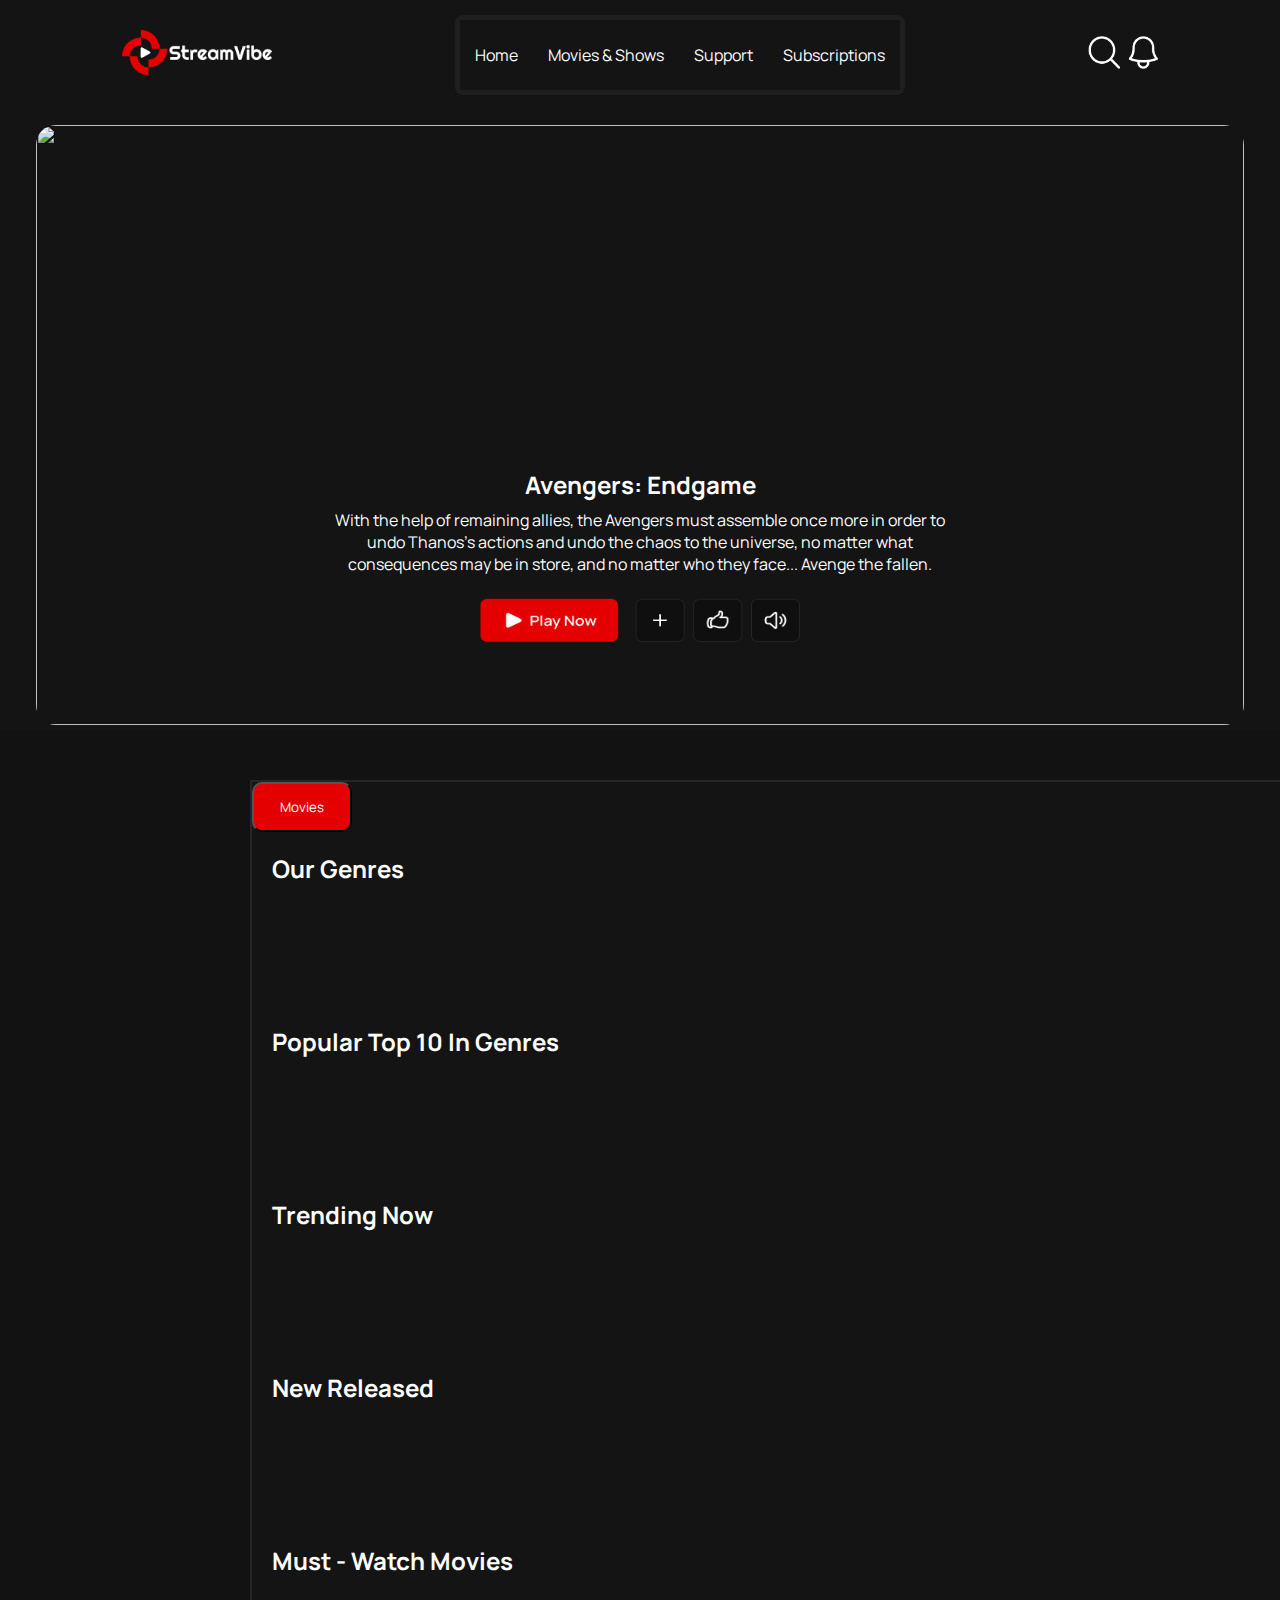
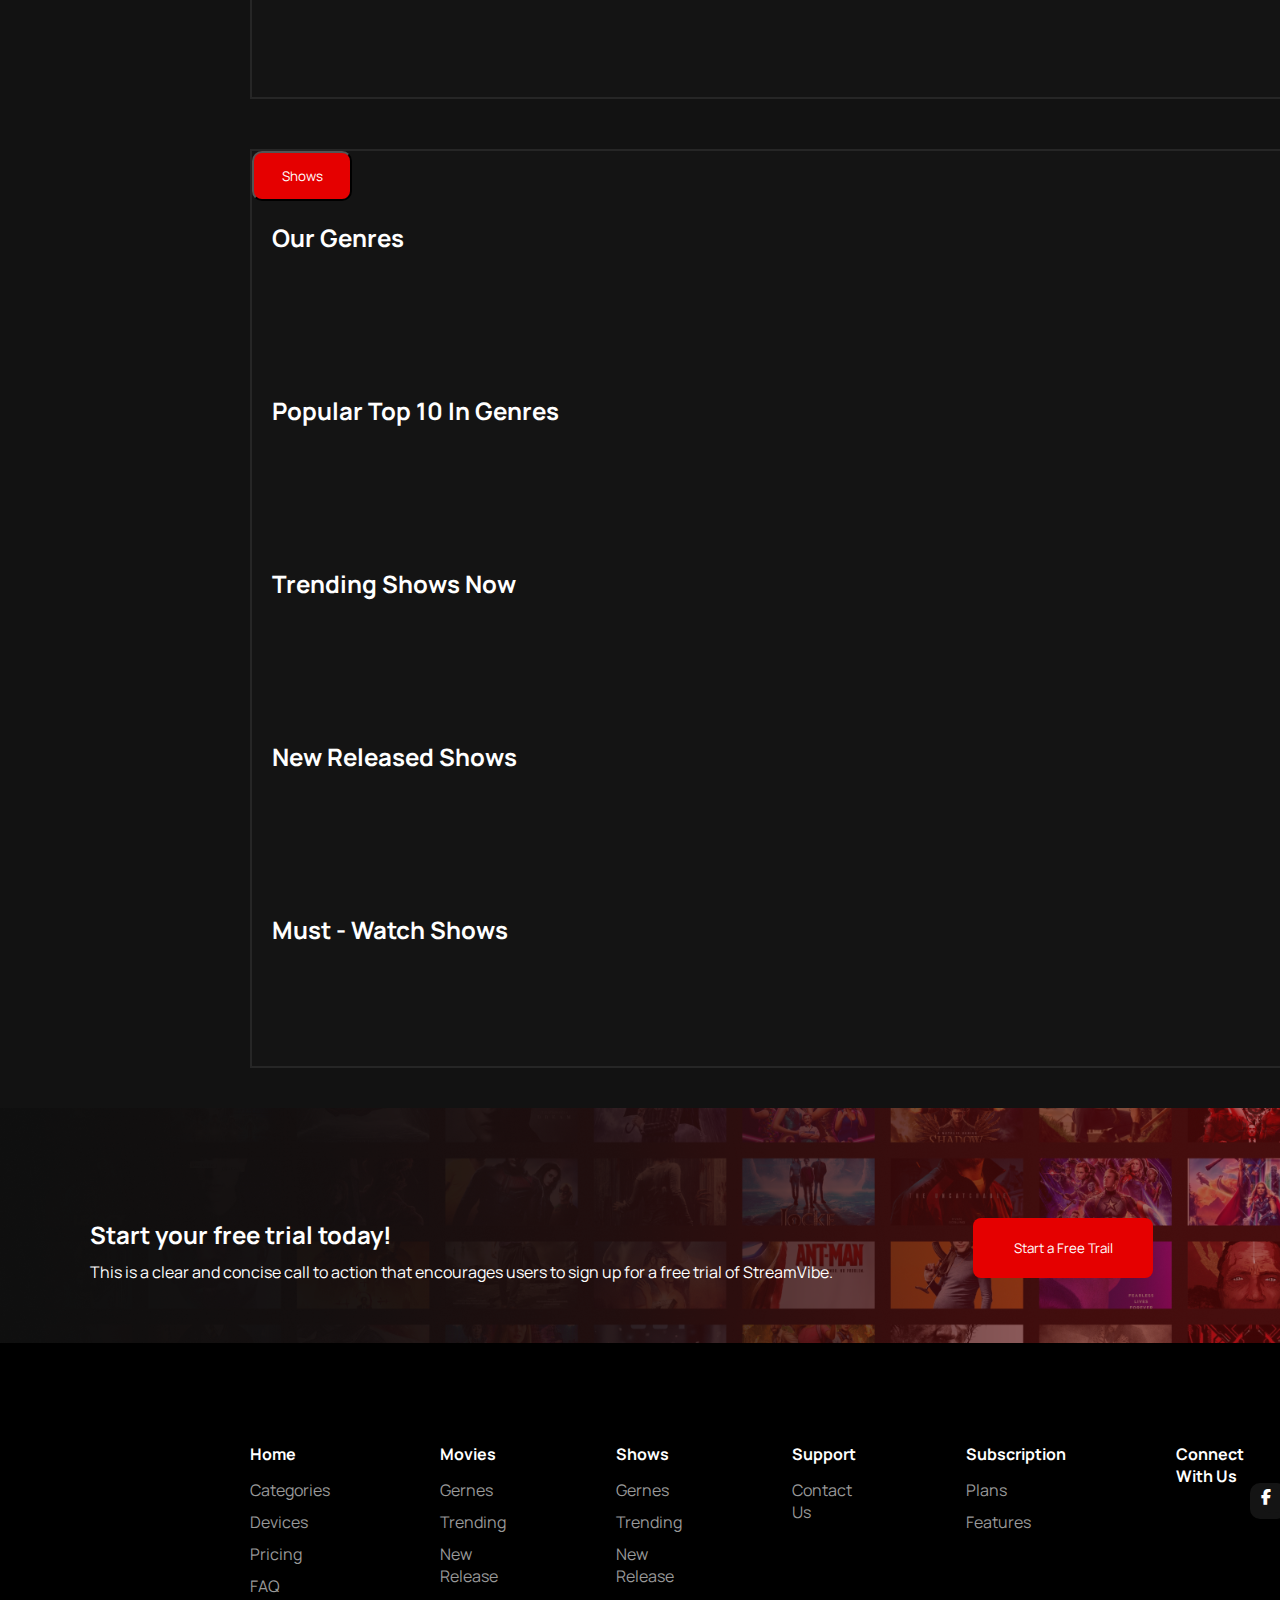
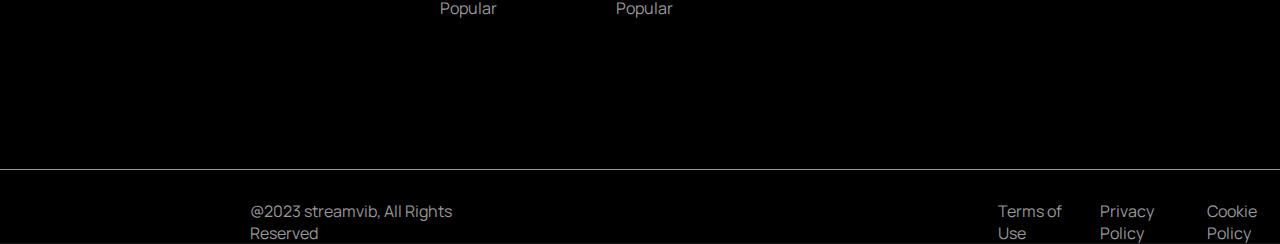
==== commit 8645298d: "Merge pull request #11 from AmiriCoder/updates" ====
--- a/index_show_page.html
+++ b/index_show_page.html
@@ -127,12 +127,12 @@
         </section>
     
     <!-- baner -->
-    <section class="baner">
-        <div>
+    <section class="baner test row">
+        <div class="">
             <h2>Start your free trial today!</h2>   
             <p>This is a clear and concise call to action that encourages users to sign up for a free trial of StreamVibe.</p>  
         </div>
-        <div>
+        <div class="col-md-6">
             <button>Start a Free Trail</button>
         </div>
     </section>
--- a/css/nava.css
+++ b/css/nava.css
@@ -379,50 +379,6 @@
     margin-left: -300px;
 }
 
-.baner{
-    background-image: url(../assets/Background\ Images.png);
-    width: 1200px;
-    padding: 20px;
-    height: 444px;
-    background-size: contain;
-    background-repeat: no-repeat;
-    margin-left: 250px;
-    display: flex;
-}
-.baner1{
-    background-image: url(../assets/Background\ Images.png);
-    width: 1100px;
-    padding: 20px;
-    height: 344px;
-    background-size: contain;
-    background-repeat: no-repeat;
-    margin-left: 250px;
-    display: flex;
-}
-
-.baner button{
-    background-color: #E50000;
-    width: 180px;
-    height: 60px;
-    border-radius: 8px;
-    border: none;
-}
-.baner div{
-    margin: 70px;
-    
-    background-color: transparent;
-    color: white;
-}
-.baner div button{
-    color: white;
-}
-.baner p{
-    background-color: transparent;
-}
-.baner h2{
-    margin-bottom: 10px;
-    background-color: transparent;
-}
 
 .pos_icon_footer3 {
     background-color: transparent;
--- a/css/zahra.css
+++ b/css/zahra.css
@@ -105,3 +105,77 @@
     padding-top: 90px;
 }
 
+/* banner */
+.baner{
+    background-image: url(../assets/Background\ Images.png);
+    /* width: 100%; */
+    padding: 40px 20px;
+    display: flex;
+    flex-direction: row;
+    /* height: 444px; */
+    background-size: contain;
+    /* background-repeat: no-repeat; */
+    /* margin-left: 250px;
+    display: flex; */
+    padding-bottom: 90px;
+}
+.baner1{
+    background-image: url(../assets/Background\ Images.png);
+    width: 1100px;
+    padding: 20px;
+    height: 344px;
+    background-size: contain;
+    background-repeat: no-repeat;
+    margin-left: 250px;
+    display: flex;
+}
+
+.baner button{
+    background-color: #E50000;
+    width: 180px;
+    height: 60px;
+    border-radius: 8px;
+    border: none;
+    justify-items: center;
+}
+.baner div{
+    margin: 70px;
+    
+    background-color: transparent;
+    color: white;
+}
+.baner div button{
+    color: white;
+}
+.baner p{
+    background-color: transparent;
+}
+.baner h2{
+    margin-bottom: 10px;
+    background-color: transparent;
+}
+
+
+    @media screen and (max-width: 800px) {
+        /* .baner2{
+          display: flex; 
+          flex-direction: column;
+          
+        }
+    .textbaner{
+        text-align: center;
+    } */
+    .test{
+        display: flex;
+        flex-direction: column;
+    }
+      }
+
+
+      /* .row{
+        display: flex;
+        flex-wrap: nowrap;
+      }
+       */
+
+
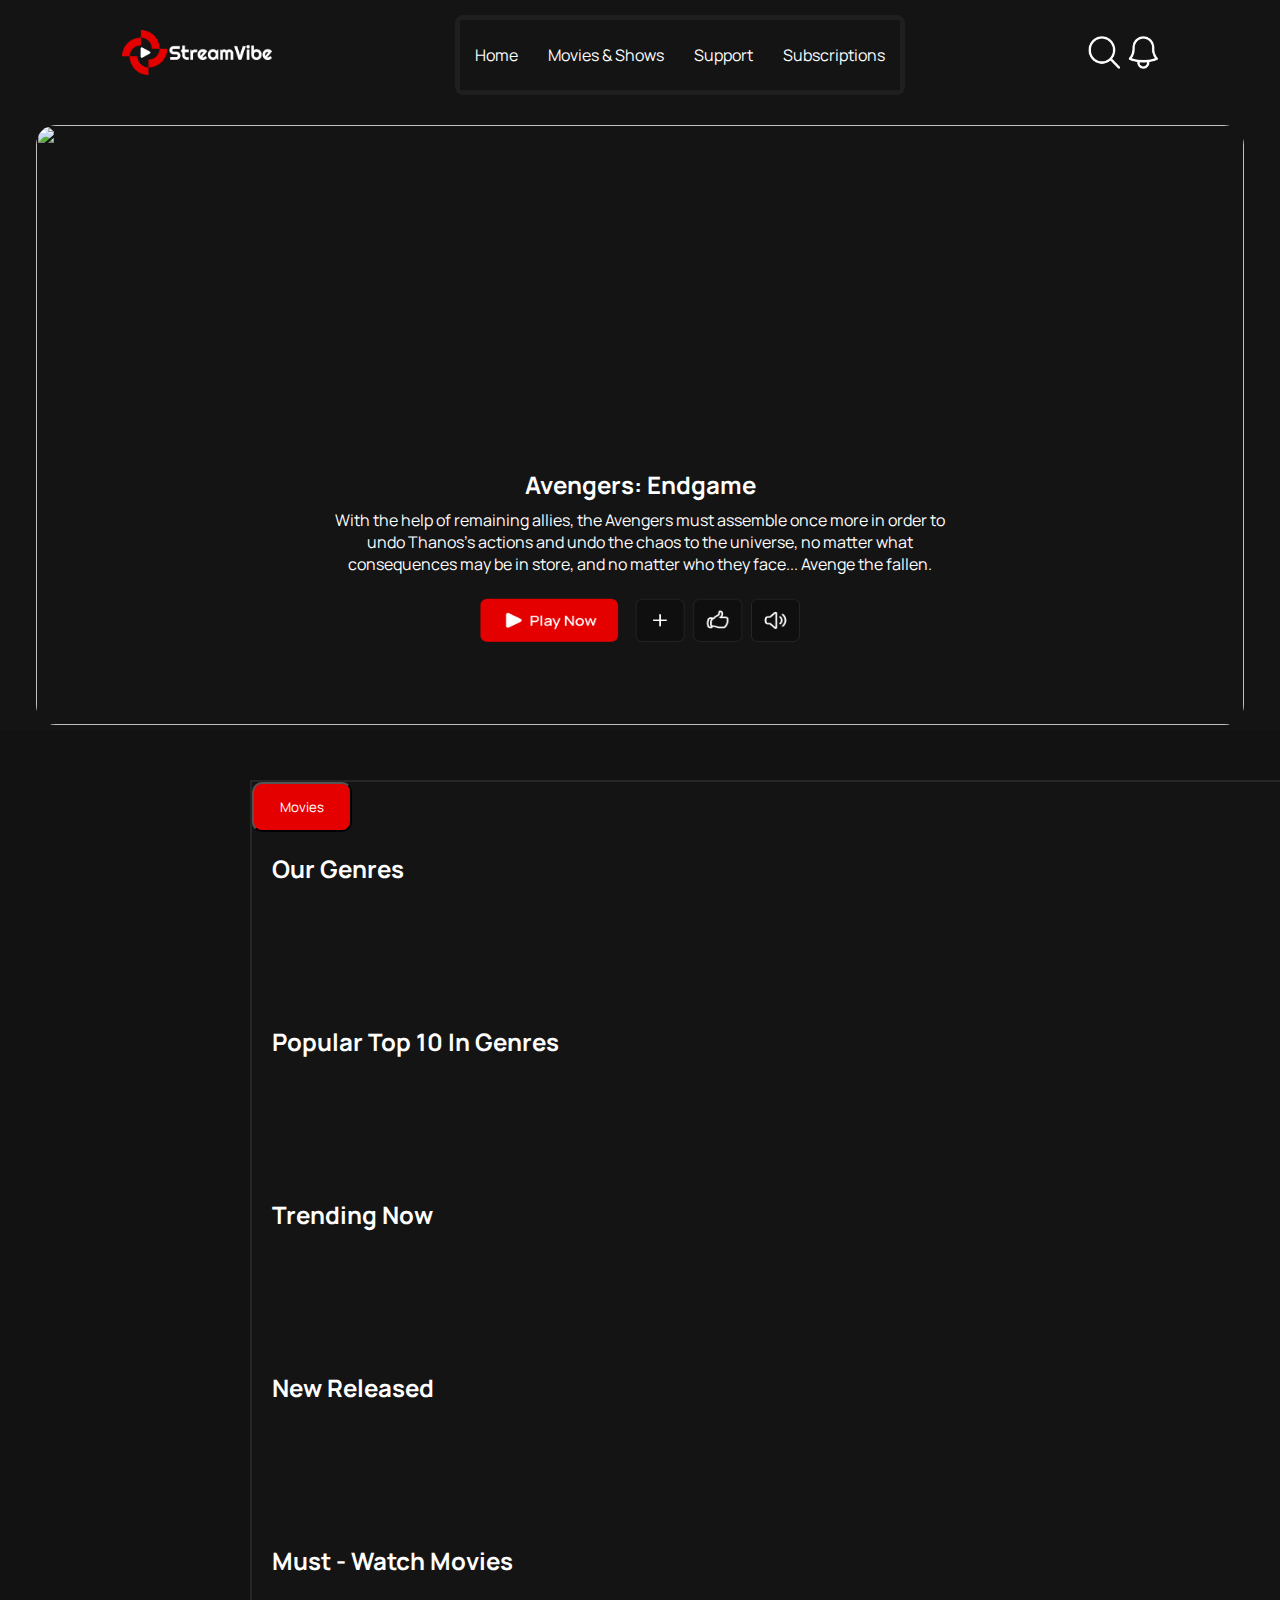
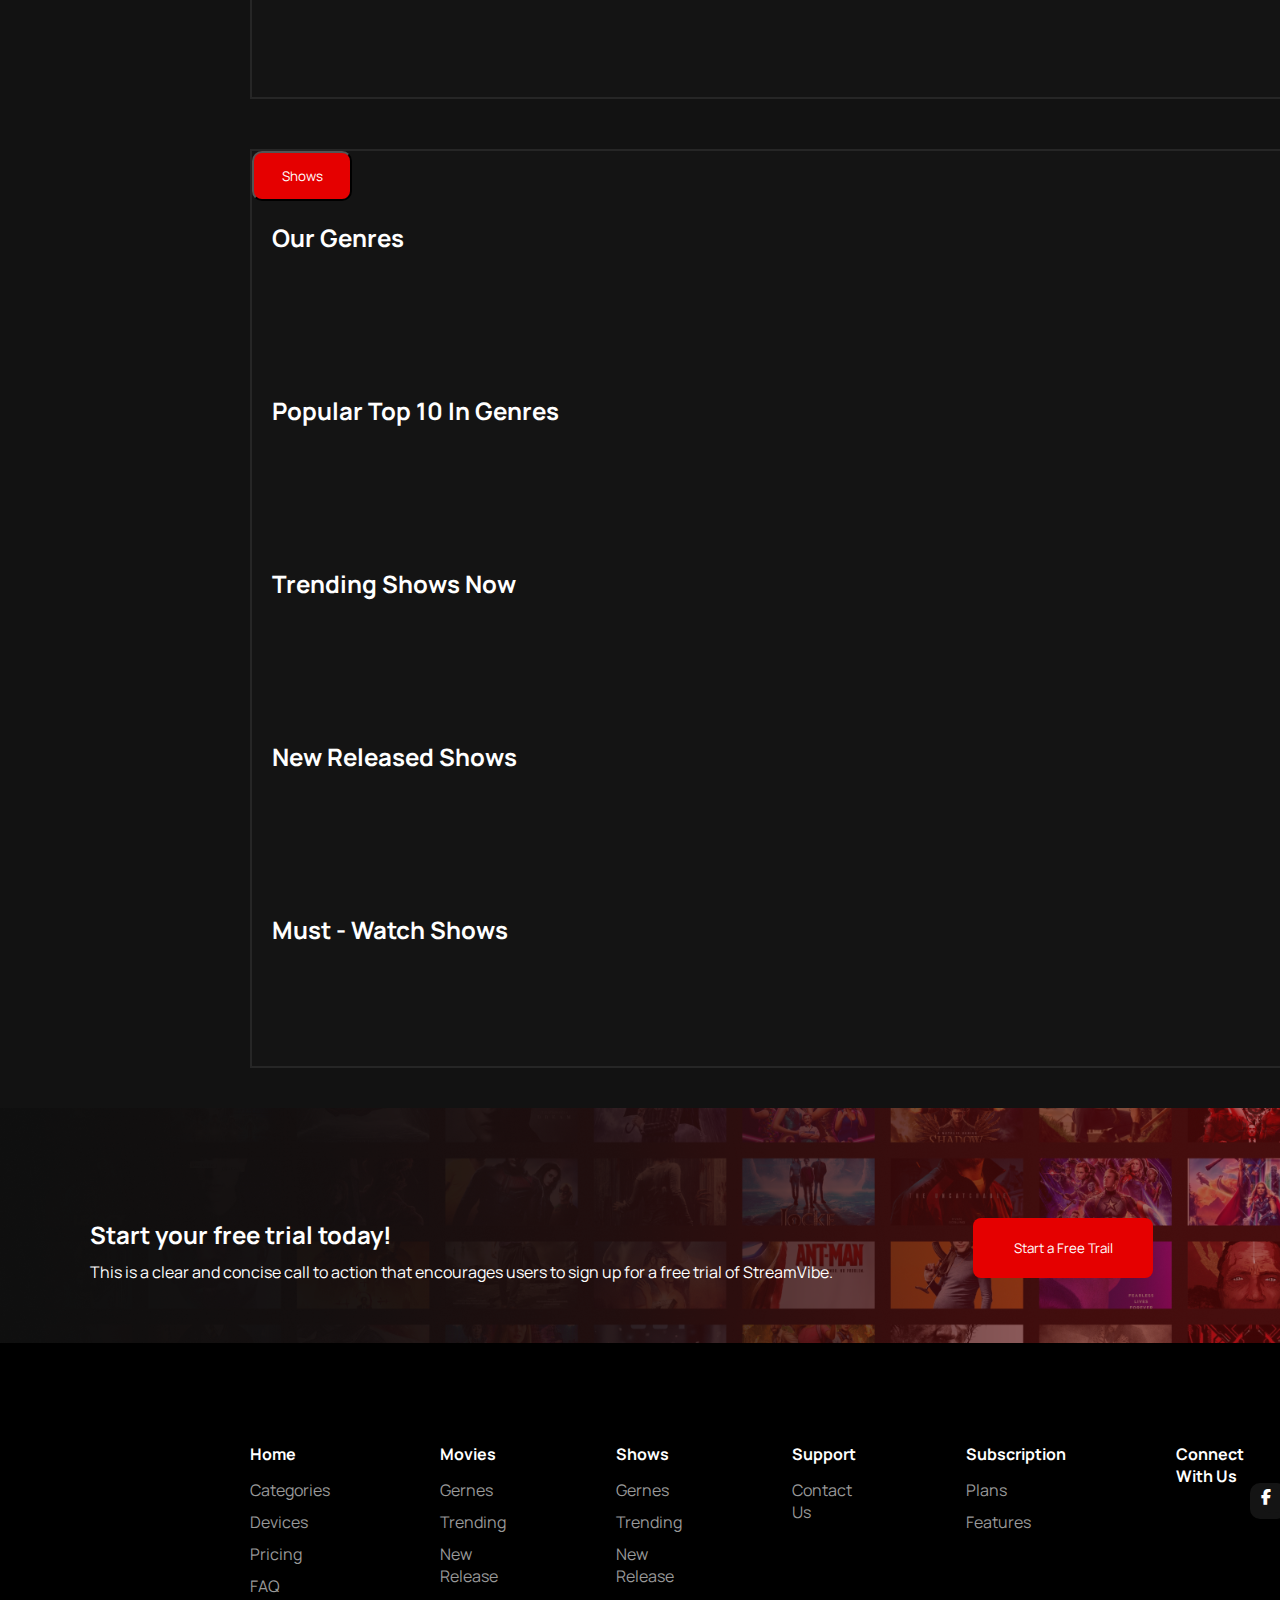
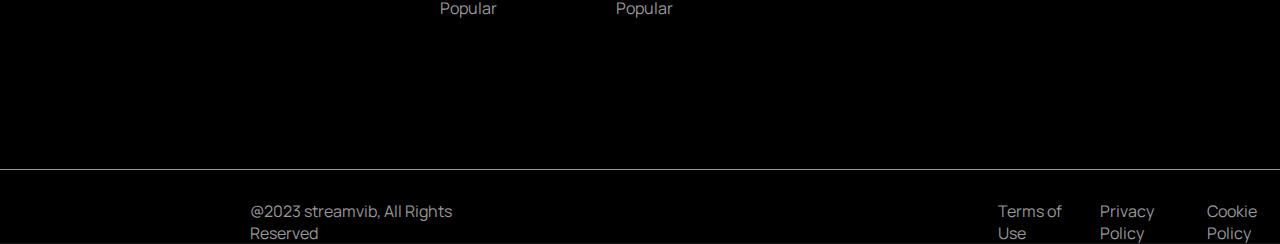
==== commit f4bbfdfe: "t" ====
--- a/index_show_page.html
+++ b/index_show_page.html
@@ -31,28 +31,30 @@
                         <li><a href="#">Subscriptions</a></li>
                     </ul>
                 </div>
-
                 <div class="nav-icons">
                     <img src="assets/imgs.png" alt="Search">
                 </div>
+                <!-- آیکون همبرگری -->
+                <div class="hamburger">
+                    <img src="assets/hamber.png" alt="">
+                </div>
             </nav>
+    
             <div style="position: relative;">
                 <div class="slid-img">
-                    <img src="https://ichef.bbci.co.uk/news/976/cpsprodpb/E98E/production/_106809795_p073jk0n.jpg" alt="" style="width: 1208px; height: 600px; border-radius: 20px; filter: blur();">
+                    <img id="sl" src="https://ichef.bbci.co.uk/news/976/cpsprodpb/E98E/production/_106809795_p073jk0n.jpg" alt="" style="width: 1208px; height: 600px; border-radius: 20px;">
                 </div>
                 <h2 style="position: absolute; top: 60%; left: 50%; transform: translate(-50%, -60%); color: white; background: transparent;">Avengers: Endgame</h2>
                 <p style="position: absolute; top: 70%; left: 50%; transform: translate(-50%, -60%); color: white; background: transparent; width: 50%; text-align: center;">With the help of remaining allies, the Avengers must assemble once more in order to undo Thanos's actions and undo the chaos to the universe, no matter what consequences may be in store, and no matter who they face... Avenge the fallen.</p>
                 <button style="position: absolute; top: 83%; left: 50%; transform: translate(-50%, -60%); border: none; background: transparent;">
-                    <img src="assets/play.png" alt="" style="height: 43px; width: 320px; background: transparent;">
+                    <img id="play-button" src="assets/play.png" alt="" style="height: 43px; width: 320px; background: transparent;">
                 </button>
-            </div>
-            
-            
-            
-
+                
+            </div>
         </section>
     </header>
     
+    
     <!-- movies -->
     
         <section class="objects">
@@ -61,31 +63,31 @@
                 <div class="w">
                     <h2>Our Genres</h2>
                 </div>
-                <div class="owl-theme Explore_box  Explore_box2 owl-carousel left owl-carousel-2"></div>
+                <div class="owl-theme Explore_box  Explore_box2 owl-carousel left"></div>
             </section>
             <section class="SectionExplore2">
                 <div class="w">
                     <h2>Popular Top 10 In Genres</h2>
                 </div>
-                <div class="owl-theme Explore_box  Explore_box2 owl-carousel left owl-carousel-3"></div>
+                <div class="owl-theme Explore_box  Explore_box2 owl-carousel left"></div>
             </section>
             <section class="SectionExplore2">
                 <div class="w">
                     <h2>Trending Now</h2>
                 </div>
-                <div class="owl-theme Explore_box  Explore_box2 owl-carousel left owl-carousel-4"></div>
+                <div class="owl-theme Explore_box  Explore_box2 owl-carousel left"></div>
             </section>
             <section class="SectionExplore2">
                 <div class="w">
                     <h2>New Released</h2>
                 </div>
-                <div class="owl-theme Explore_box  Explore_box2  owl-carousel left owl-carousel-4"></div>
+                <div class="owl-theme Explore_box  Explore_box2 owl-carousel left"></div>
             </section>
             <section class="SectionExplore2">
                 <div class="w">
                     <h2>Must - Watch Movies</h2>
                 </div>
-                <div class="owl-theme Explore_box  Explore_box2 owl-carousel left owl-carousel-5"></div>
+                <div class="owl-theme Explore_box  Explore_box2 owl-carousel left"></div>
             </section>
         </section>
 
@@ -98,41 +100,41 @@
                 <div class="w">
                     <h2>Our Genres</h2>
                 </div>
-                <div class="owl-theme Explore_box  Explore_box2 owl-carousel left owl-carousel-2"></div>
+                <div class="owl-theme Explore_box  Explore_box2 owl-carousel left"></div>
             </section>
             <section class="SectionExplore2">
                 <div class="w">
                     <h2>Popular Top 10 In Genres</h2>
                 </div>
-                <div class="owl-theme Explore_box  Explore_box2 owl-carousel left owl-carousel-6"></div>
+                <div class="owl-theme Explore_box  Explore_box2 owl-carousel left"></div>
             </section>
             <section class="SectionExplore2">
                 <div class="w">
                     <h2>Trending Shows Now</h2>
                 </div>
-                <div class="owl-theme Explore_box  Explore_box2 owl-carousel left owl-carousel-7"></div>
+                <div class="owl-theme Explore_box  Explore_box2 owl-carousel left"></div>
             </section>
             <section class="SectionExplore2">
                 <div class="w">
                     <h2>New Released Shows</h2>
                 </div>
-                <div class="owl-theme Explore_box  Explore_box2 owl-carousel left owl-carousel-8"></div>
+                <div class="owl-theme Explore_box  Explore_box2 owl-carousel left"></div>
             </section>
             <section class="SectionExplore2">
                 <div class="w">
                     <h2>Must - Watch Shows</h2>
                 </div>
-                <div class="owl-theme Explore_box  Explore_box2 owl-carousel left owl-carousel-9"></div>
+                <div class="owl-theme Explore_box  Explore_box2 owl-carousel left"></div>
             </section>
         </section>
     
     <!-- baner -->
-    <section class="baner test row">
-        <div class="">
+    <section class="baner">
+        <div>
             <h2>Start your free trial today!</h2>   
             <p>This is a clear and concise call to action that encourages users to sign up for a free trial of StreamVibe.</p>  
         </div>
-        <div class="col-md-6">
+        <div>
             <button>Start a Free Trail</button>
         </div>
     </section>
--- a/css/nava.css
+++ b/css/nava.css
@@ -11,7 +11,7 @@
     width: 1400px;
     overflow: hidden;
     text-align: center;
-
+margin-left: 180px;
     margin-bottom: 100px;
     
 }
@@ -32,7 +32,7 @@
     display: flex;
     
     gap: 20px;
-    margin-left: 250px;
+    margin-left: 120px;
     
 }
 
--- a/css/ahmad.css
+++ b/css/ahmad.css
@@ -260,6 +260,7 @@
     box-sizing: border-box;
 }
 
+
 body {
     font-family: Arial, sans-serif;
     background-color: #121212;
@@ -271,7 +272,6 @@
     align-items: center;
     background-color: #1c1c1c;
     padding: 15px 20px;
-
 }
 
 .logo img {
@@ -296,7 +296,6 @@
 }
 
 .nav-links a {
-    margin-top: 120px;
     color: rgb(255, 255, 255);
     text-decoration: none;
     background-color: transparent;
@@ -309,23 +308,95 @@
     color: #e50914;
 }
 
-.nav-icons a {
-    margin-left: 15px;
-    height: 10px;
-    background-color: rgb(28, 28, 28);
-}
-
 .nav-icons img {
     width: 70px;
 }
 
-.bor {
-    border-radius: 5px;
-
-
+.hamburger {
+    display: none;
+    height: 40px;
+    width: 40px;
+    cursor: pointer;
+}
+
+.hamburger span {
+    width: 30px;
+    height: 3px;
+    background: #fff;
+    margin: 5px 0;
+    transition: 0.4s;
 }
 
 .slid-img {
     justify-content: center;
     text-align: center;
-}+}
+
+@media (max-width: 768px) {
+    .navbar {
+        position: relative;
+        flex-direction: row;
+        z-index: 999;
+    }
+
+    .navss {
+        position: fixed;
+        right: -250px;
+        top: 0;
+        height: 100vh;
+        width: 250px;
+        background-color: #1c1c1c;
+        flex-direction: column;
+        justify-content: center;
+        align-items: center;
+        transition: right 0.4s ease;
+        z-index: 1000;
+    }
+
+    .nav-links {
+        flex-direction: column;
+        align-items: center;
+        width: 100%;
+    }
+
+    .nav-links li {
+        margin: 20px 0;
+    }
+
+    .hamburger {
+        display: flex;
+    }
+
+    .navbar.active .navss {
+        right: 0;
+    }
+
+    .nav-icons img {
+        display: none;
+    }
+
+    #play-button {
+        height: 120px;
+        width: 310px;
+    }
+
+    p {
+        display: none;
+    }
+
+    .slid-img img {
+        width: 100%;
+        height: auto;
+        border-radius: 15px;
+    }
+
+    h2 {
+        font-size: 24px;
+        top: 50%;
+    }
+
+    button img {
+        width: 250px;
+        height: auto;
+    }
+}
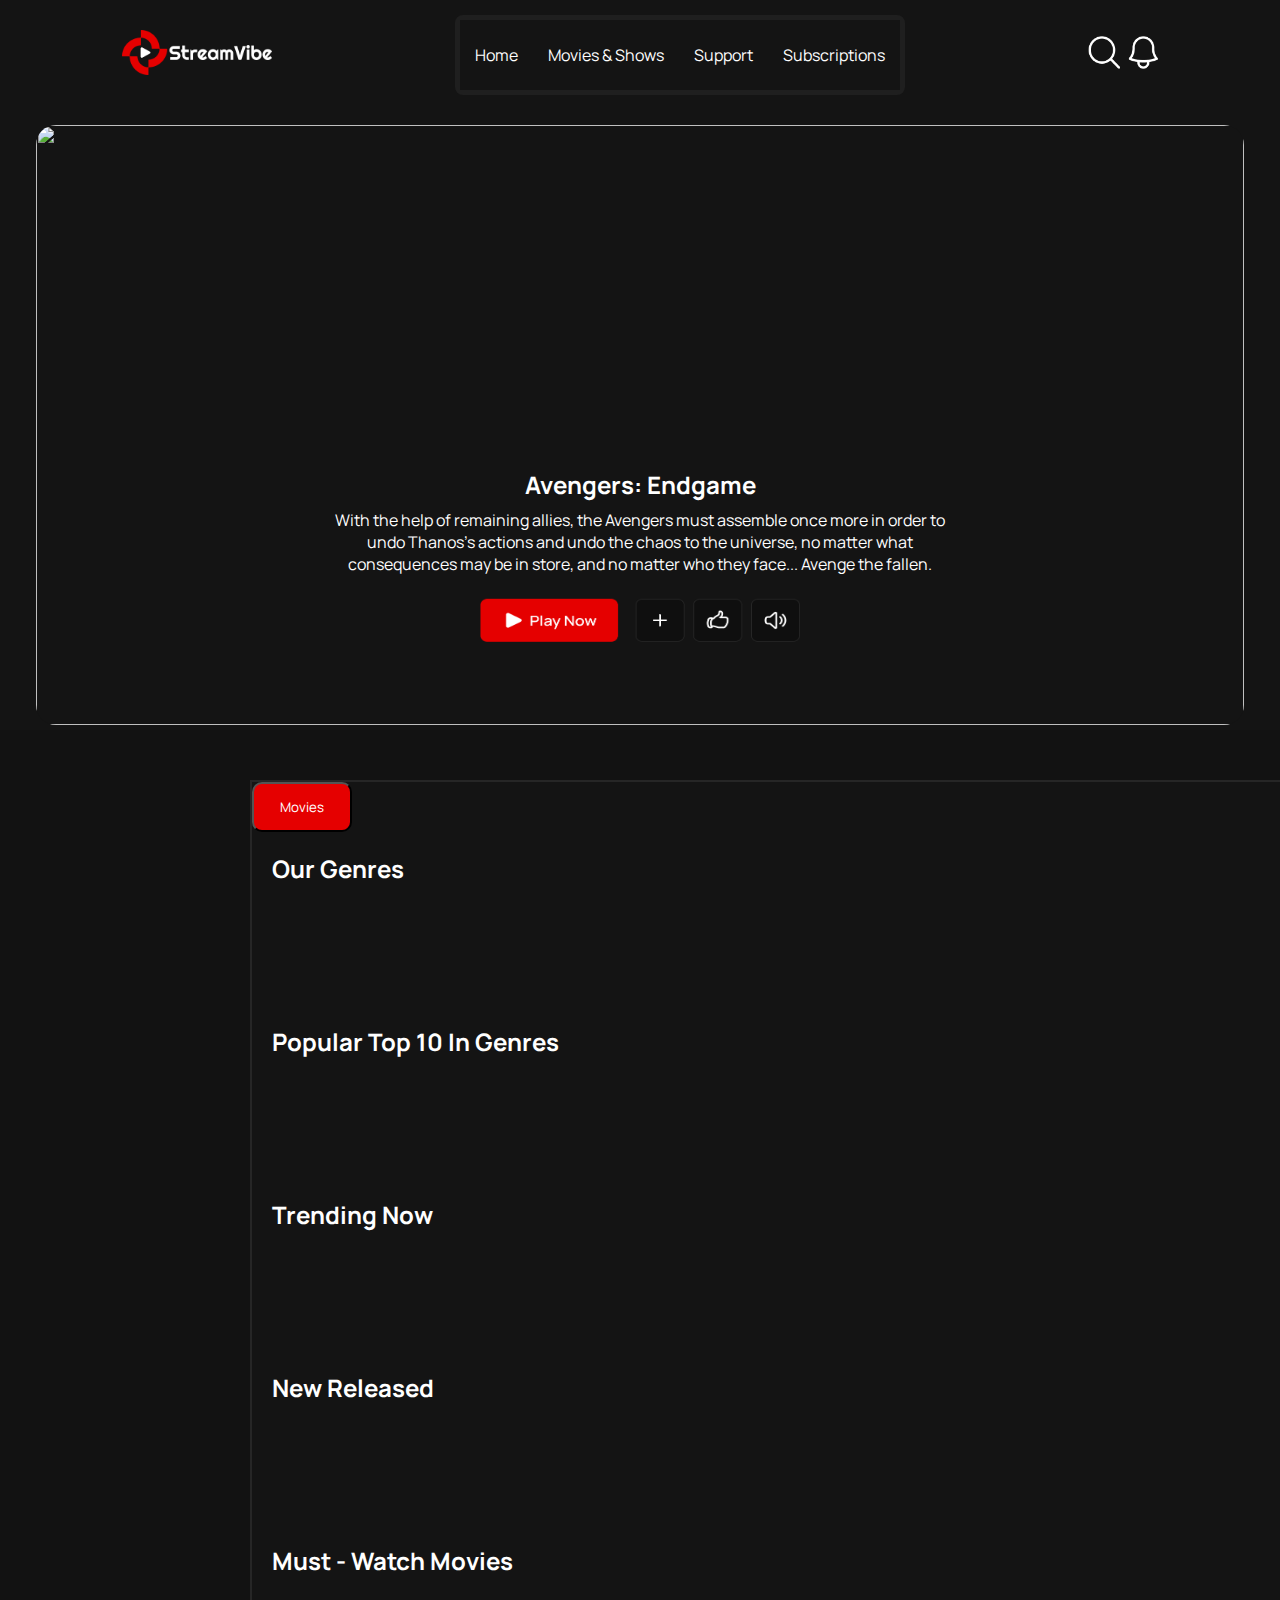
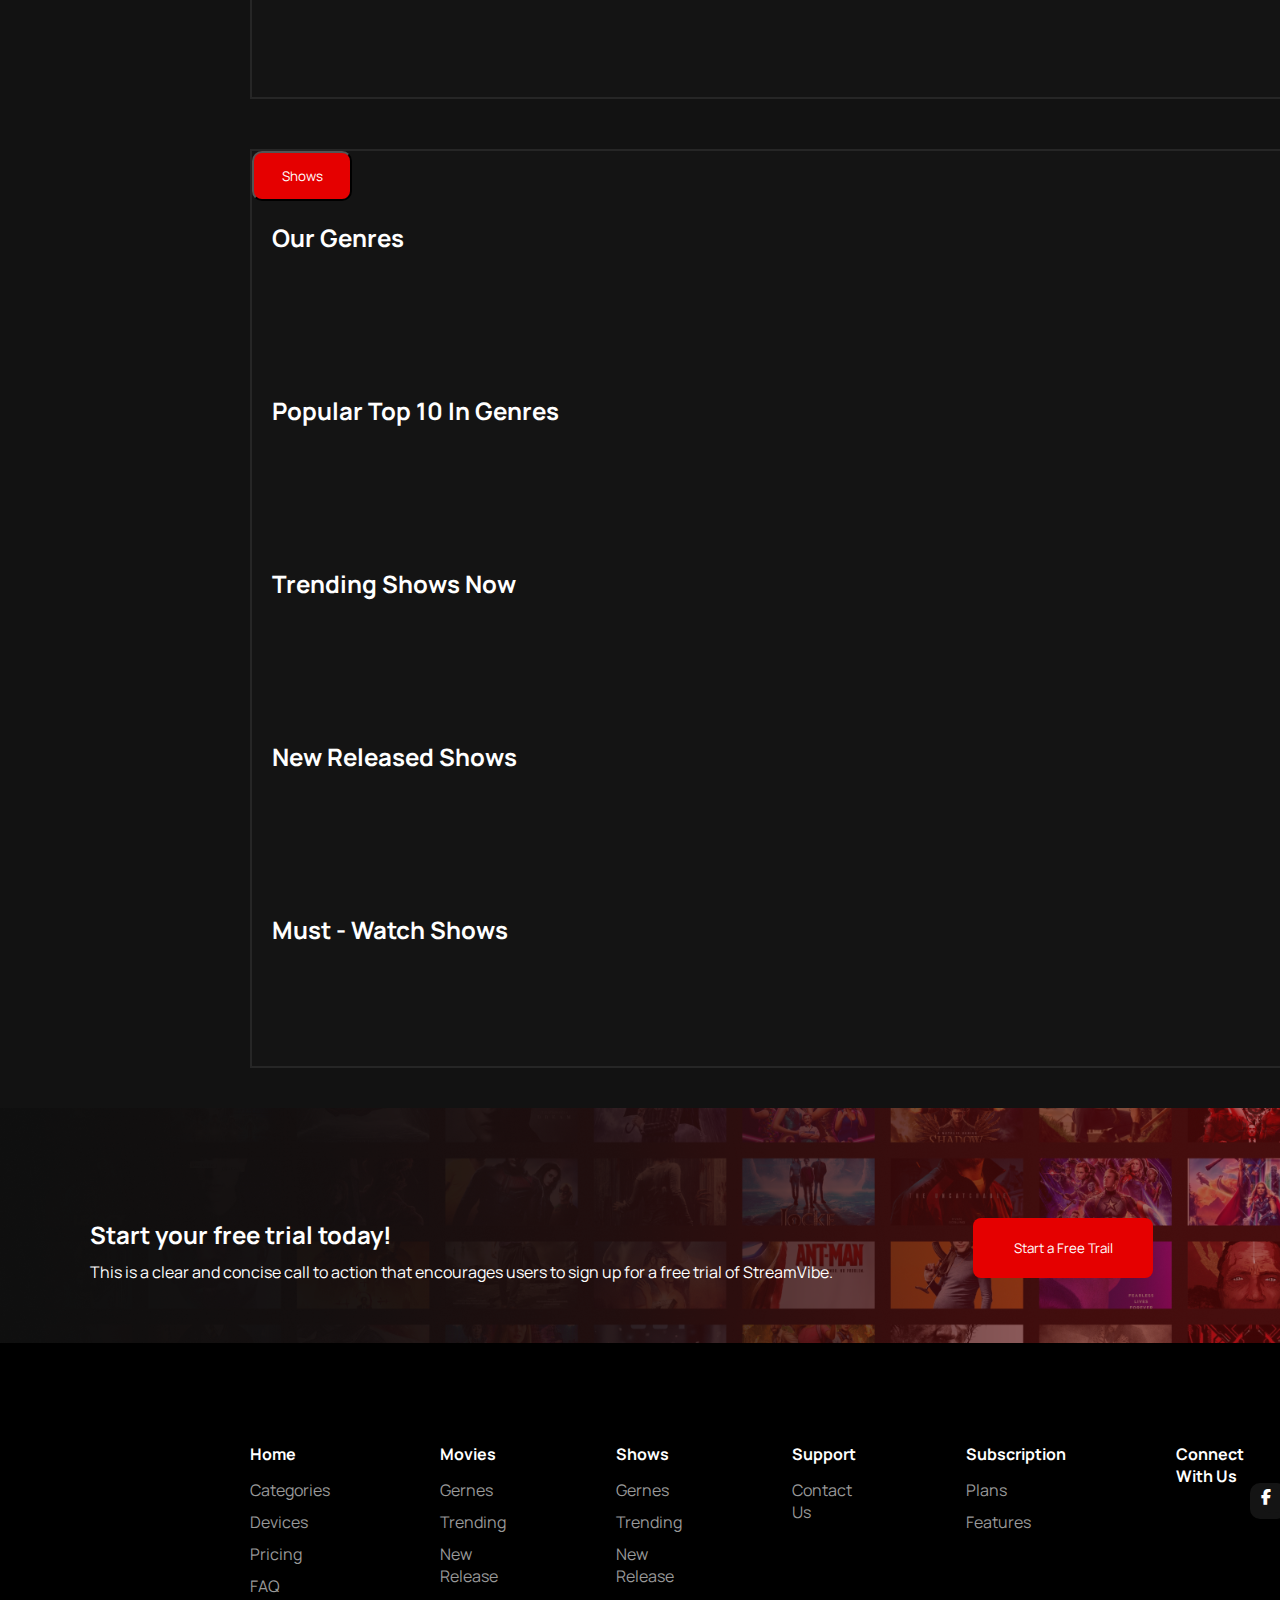
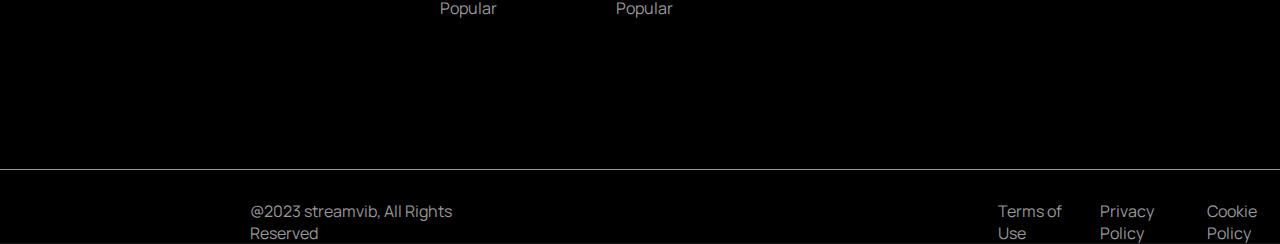
==== commit 1aeb7424: "q" ====
--- a/index_show_page.html
+++ b/index_show_page.html
@@ -31,30 +31,28 @@
                         <li><a href="#">Subscriptions</a></li>
                     </ul>
                 </div>
+
                 <div class="nav-icons">
                     <img src="assets/imgs.png" alt="Search">
                 </div>
-                <!-- آیکون همبرگری -->
-                <div class="hamburger">
-                    <img src="assets/hamber.png" alt="">
-                </div>
             </nav>
-    
             <div style="position: relative;">
                 <div class="slid-img">
-                    <img id="sl" src="https://ichef.bbci.co.uk/news/976/cpsprodpb/E98E/production/_106809795_p073jk0n.jpg" alt="" style="width: 1208px; height: 600px; border-radius: 20px;">
+                    <img src="https://ichef.bbci.co.uk/news/976/cpsprodpb/E98E/production/_106809795_p073jk0n.jpg" alt="" style="width: 1208px; height: 600px; border-radius: 20px; filter: blur();">
                 </div>
                 <h2 style="position: absolute; top: 60%; left: 50%; transform: translate(-50%, -60%); color: white; background: transparent;">Avengers: Endgame</h2>
                 <p style="position: absolute; top: 70%; left: 50%; transform: translate(-50%, -60%); color: white; background: transparent; width: 50%; text-align: center;">With the help of remaining allies, the Avengers must assemble once more in order to undo Thanos's actions and undo the chaos to the universe, no matter what consequences may be in store, and no matter who they face... Avenge the fallen.</p>
                 <button style="position: absolute; top: 83%; left: 50%; transform: translate(-50%, -60%); border: none; background: transparent;">
-                    <img id="play-button" src="assets/play.png" alt="" style="height: 43px; width: 320px; background: transparent;">
+                    <img src="assets/play.png" alt="" style="height: 43px; width: 320px; background: transparent;">
                 </button>
-                
-            </div>
+            </div>
+            
+            
+            
+
         </section>
     </header>
     
-    
     <!-- movies -->
     
         <section class="objects">
@@ -63,25 +61,25 @@
                 <div class="w">
                     <h2>Our Genres</h2>
                 </div>
-                <div class="owl-theme Explore_box  Explore_box2 owl-carousel left"></div>
+                <div class="owl-theme Explore_box  Explore_box2 owl-carousel left "></div>
             </section>
             <section class="SectionExplore2">
                 <div class="w">
                     <h2>Popular Top 10 In Genres</h2>
                 </div>
-                <div class="owl-theme Explore_box  Explore_box2 owl-carousel left"></div>
+                <div class="owl-theme Explore_box  Explore_box2 owl-carousel left "></div>
             </section>
             <section class="SectionExplore2">
                 <div class="w">
                     <h2>Trending Now</h2>
                 </div>
-                <div class="owl-theme Explore_box  Explore_box2 owl-carousel left"></div>
+                <div class="owl-theme Explore_box  Explore_box2 owl-carousel left "></div>
             </section>
             <section class="SectionExplore2">
                 <div class="w">
                     <h2>New Released</h2>
                 </div>
-                <div class="owl-theme Explore_box  Explore_box2 owl-carousel left"></div>
+                <div class="owl-theme Explore_box  Explore_box2  owl-carousel left "></div>
             </section>
             <section class="SectionExplore2">
                 <div class="w">
@@ -100,41 +98,41 @@
                 <div class="w">
                     <h2>Our Genres</h2>
                 </div>
+                <div class="owl-theme Explore_box  Explore_box2 owl-carousel left "></div>
+            </section>
+            <section class="SectionExplore2">
+                <div class="w">
+                    <h2>Popular Top 10 In Genres</h2>
+                </div>
+                <div class="owl-theme Explore_box  Explore_box2 owl-carousel left "></div>
+            </section>
+            <section class="SectionExplore2">
+                <div class="w">
+                    <h2>Trending Shows Now</h2>
+                </div>
+                <div class="owl-theme Explore_box  Explore_box2 owl-carousel left "></div>
+            </section>
+            <section class="SectionExplore2">
+                <div class="w">
+                    <h2>New Released Shows</h2>
+                </div>
+                <div class="owl-theme Explore_box  Explore_box2 owl-carousel left "></div>
+            </section>
+            <section class="SectionExplore2">
+                <div class="w">
+                    <h2>Must - Watch Shows</h2>
+                </div>
                 <div class="owl-theme Explore_box  Explore_box2 owl-carousel left"></div>
             </section>
-            <section class="SectionExplore2">
-                <div class="w">
-                    <h2>Popular Top 10 In Genres</h2>
-                </div>
-                <div class="owl-theme Explore_box  Explore_box2 owl-carousel left"></div>
-            </section>
-            <section class="SectionExplore2">
-                <div class="w">
-                    <h2>Trending Shows Now</h2>
-                </div>
-                <div class="owl-theme Explore_box  Explore_box2 owl-carousel left"></div>
-            </section>
-            <section class="SectionExplore2">
-                <div class="w">
-                    <h2>New Released Shows</h2>
-                </div>
-                <div class="owl-theme Explore_box  Explore_box2 owl-carousel left"></div>
-            </section>
-            <section class="SectionExplore2">
-                <div class="w">
-                    <h2>Must - Watch Shows</h2>
-                </div>
-                <div class="owl-theme Explore_box  Explore_box2 owl-carousel left"></div>
-            </section>
         </section>
     
     <!-- baner -->
-    <section class="baner">
-        <div>
+    <section class="baner test row">
+        <div class="">
             <h2>Start your free trial today!</h2>   
             <p>This is a clear and concise call to action that encourages users to sign up for a free trial of StreamVibe.</p>  
         </div>
-        <div>
+        <div class="col-md-6">
             <button>Start a Free Trail</button>
         </div>
     </section>
--- a/css/nava.css
+++ b/css/nava.css
@@ -8,7 +8,7 @@
 .SectionExplore {
     display: flex;
     flex-direction: column;
-    width: 1400px;
+    width: 1300px;
     overflow: hidden;
     text-align: center;
 margin-left: 180px;
@@ -17,11 +17,12 @@
 }
 .SectionExplore div h2 {
     
-    margin-left: -470px;
+    margin-left: -860px;
     color: white;
     margin-bottom: 30px;
 }
 .SectionExplore div p {
+    margin-left: -380px;
     color: #999999;
    
     
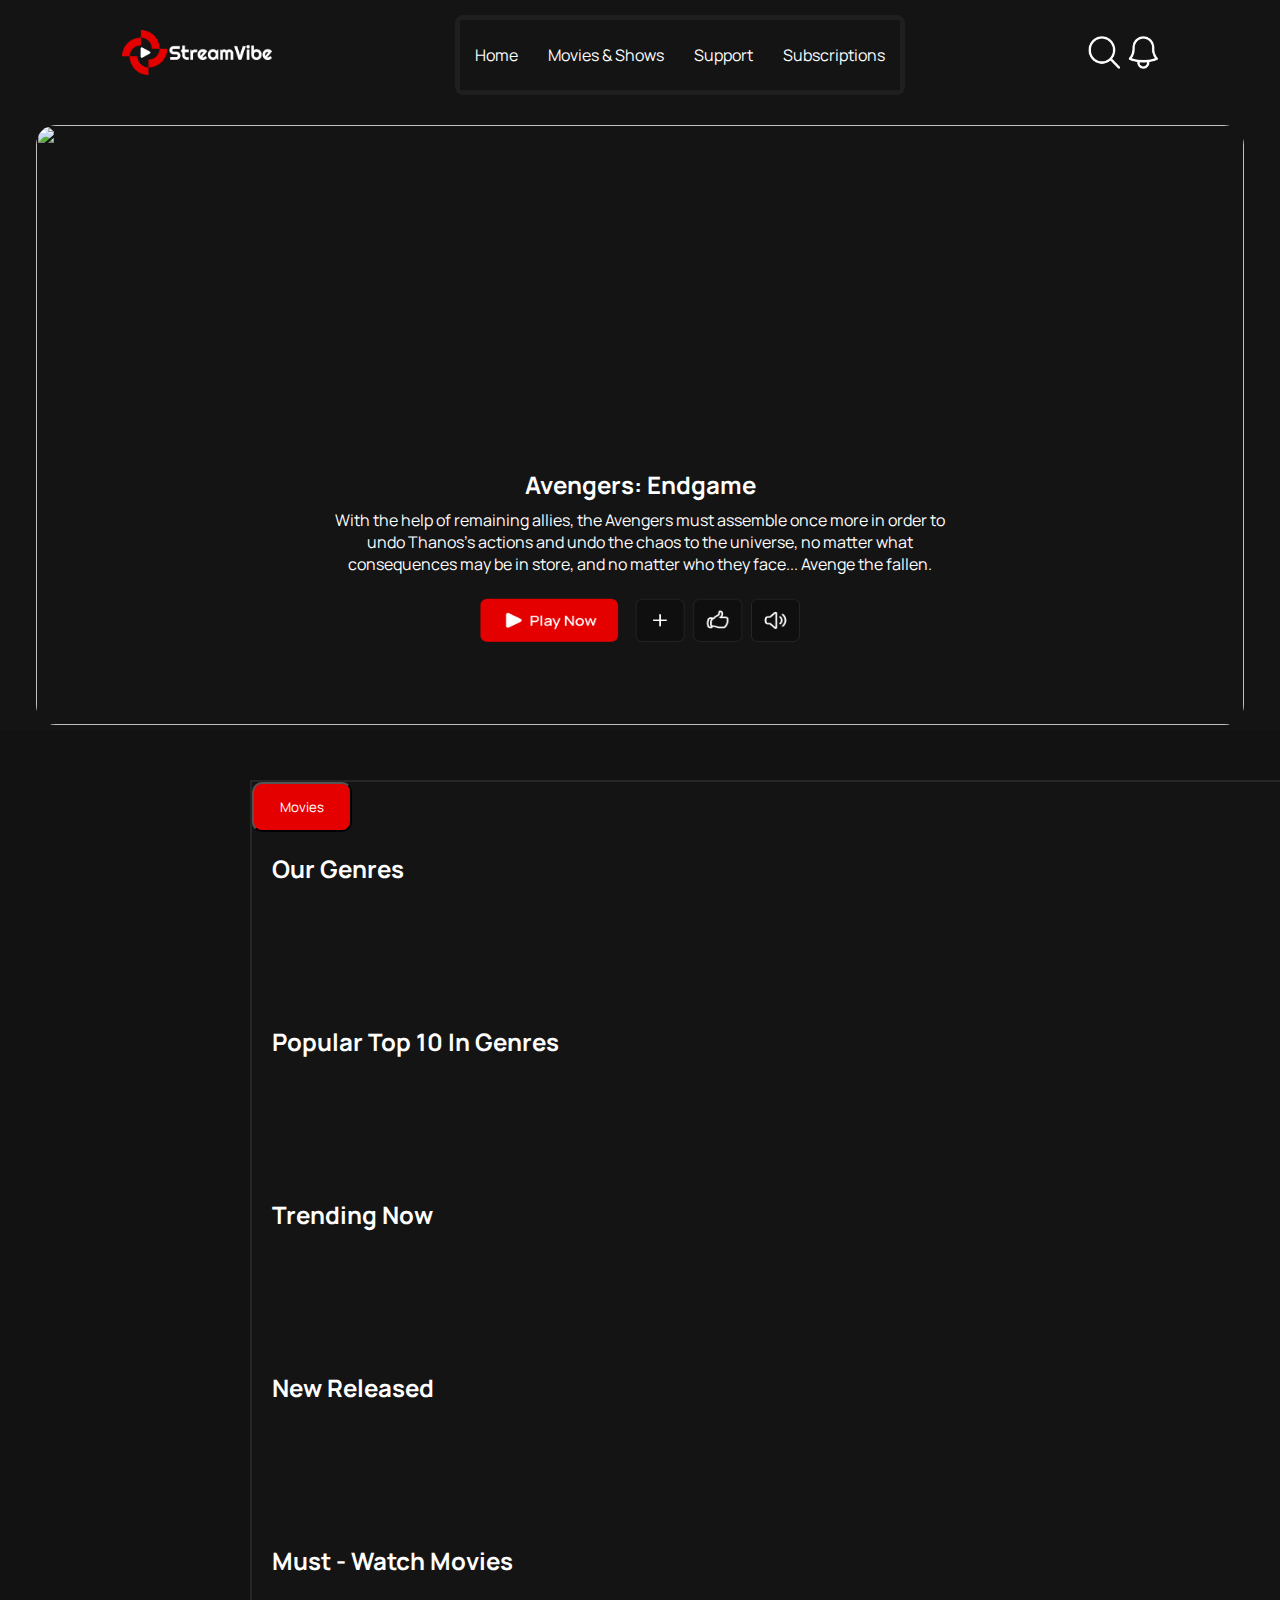
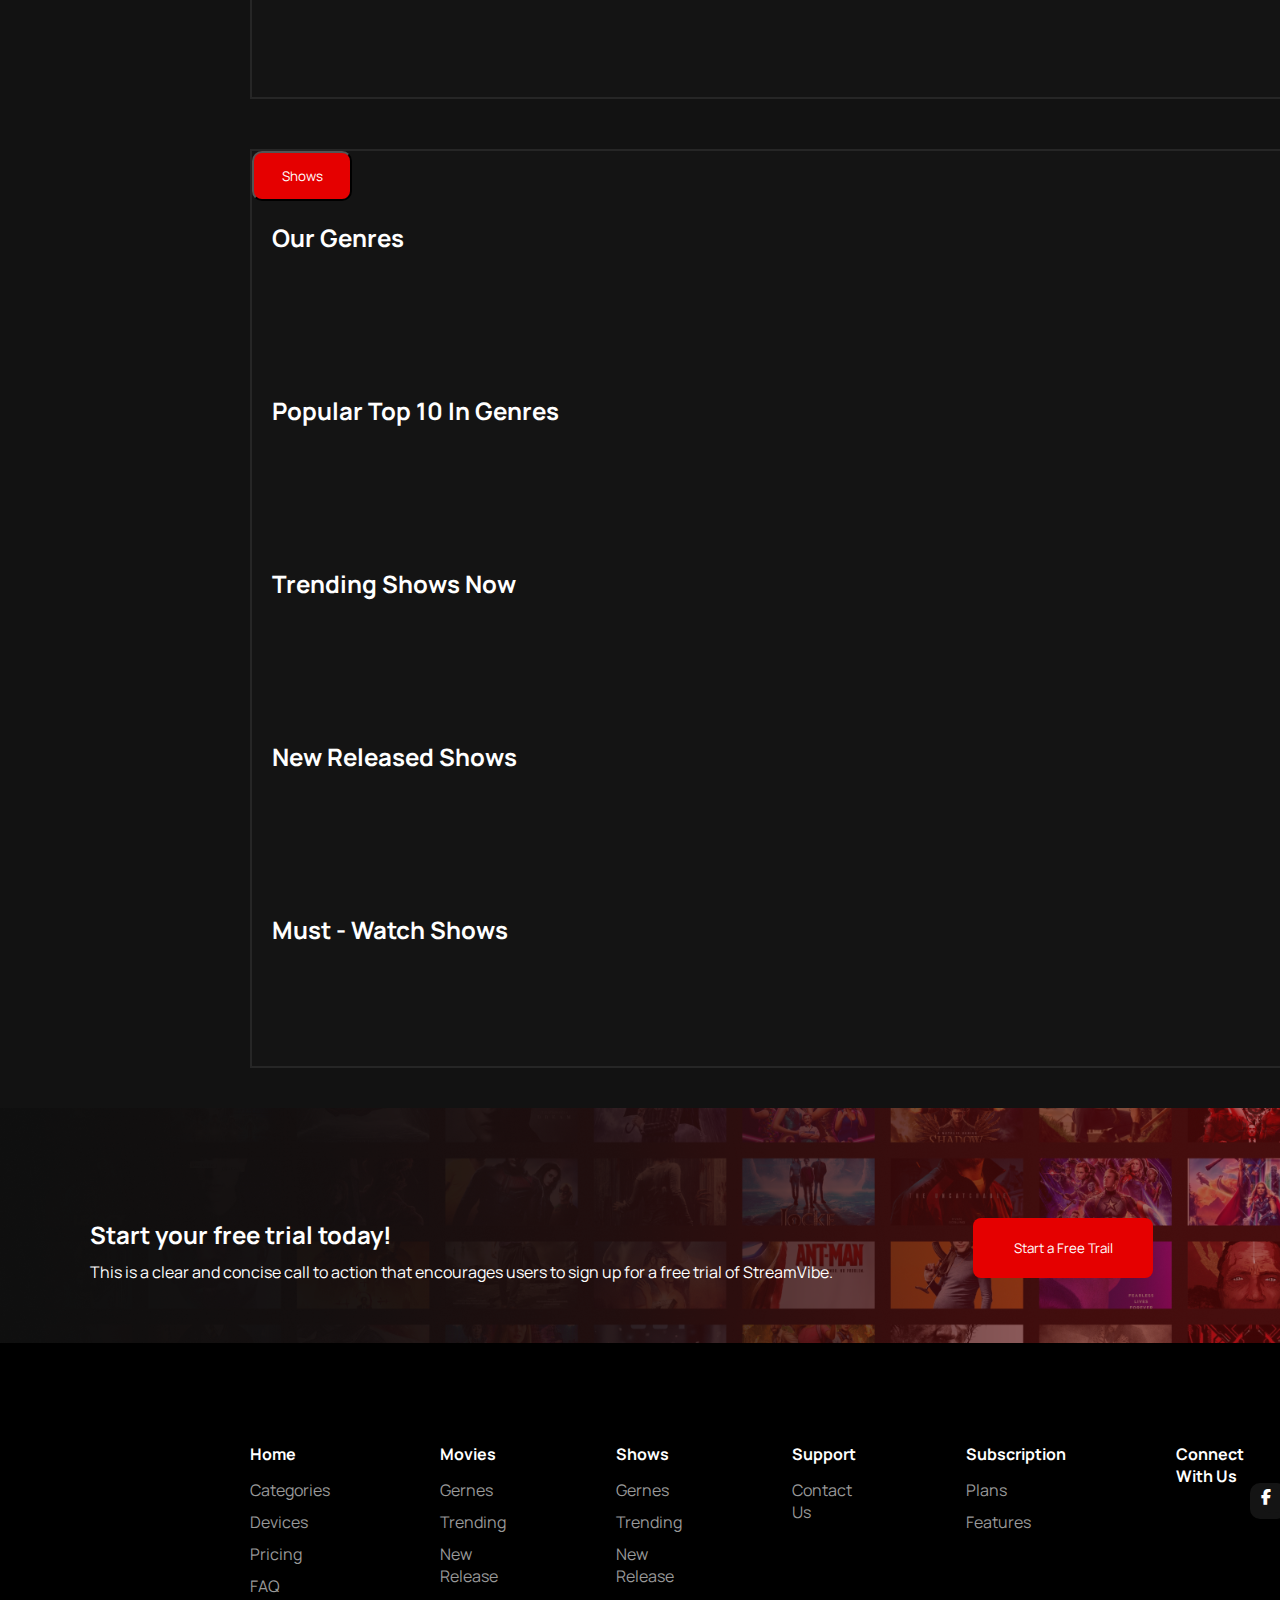
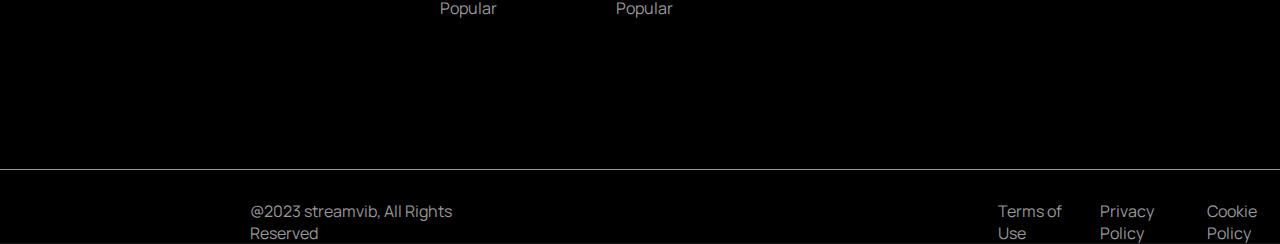
==== commit fccf6ac5: "Merge pull request #14 from AmiriCoder/updates" ====
--- a/index_show_page.html
+++ b/index_show_page.html
@@ -31,27 +31,29 @@
                         <li><a href="#">Subscriptions</a></li>
                     </ul>
                 </div>
-
                 <div class="nav-icons">
                     <img src="assets/imgs.png" alt="Search">
                 </div>
+                <!-- آیکون همبرگری -->
+                <div class="hamburger">
+                    <img src="assets/hamber.png" alt="">
+                </div>
             </nav>
+    
             <div style="position: relative;">
                 <div class="slid-img">
-                    <img src="https://ichef.bbci.co.uk/news/976/cpsprodpb/E98E/production/_106809795_p073jk0n.jpg" alt="" style="width: 1208px; height: 600px; border-radius: 20px; filter: blur();">
+                    <img id="sl" src="https://ichef.bbci.co.uk/news/976/cpsprodpb/E98E/production/_106809795_p073jk0n.jpg" alt="" style="width: 1208px; height: 600px; border-radius: 20px;">
                 </div>
                 <h2 style="position: absolute; top: 60%; left: 50%; transform: translate(-50%, -60%); color: white; background: transparent;">Avengers: Endgame</h2>
                 <p style="position: absolute; top: 70%; left: 50%; transform: translate(-50%, -60%); color: white; background: transparent; width: 50%; text-align: center;">With the help of remaining allies, the Avengers must assemble once more in order to undo Thanos's actions and undo the chaos to the universe, no matter what consequences may be in store, and no matter who they face... Avenge the fallen.</p>
                 <button style="position: absolute; top: 83%; left: 50%; transform: translate(-50%, -60%); border: none; background: transparent;">
-                    <img src="assets/play.png" alt="" style="height: 43px; width: 320px; background: transparent;">
+                    <img id="play-button" src="assets/play.png" alt="" style="height: 43px; width: 320px; background: transparent;">
                 </button>
-            </div>
-            
-            
-            
-
+                
+            </div>
         </section>
     </header>
+    
     
     <!-- movies -->
     
